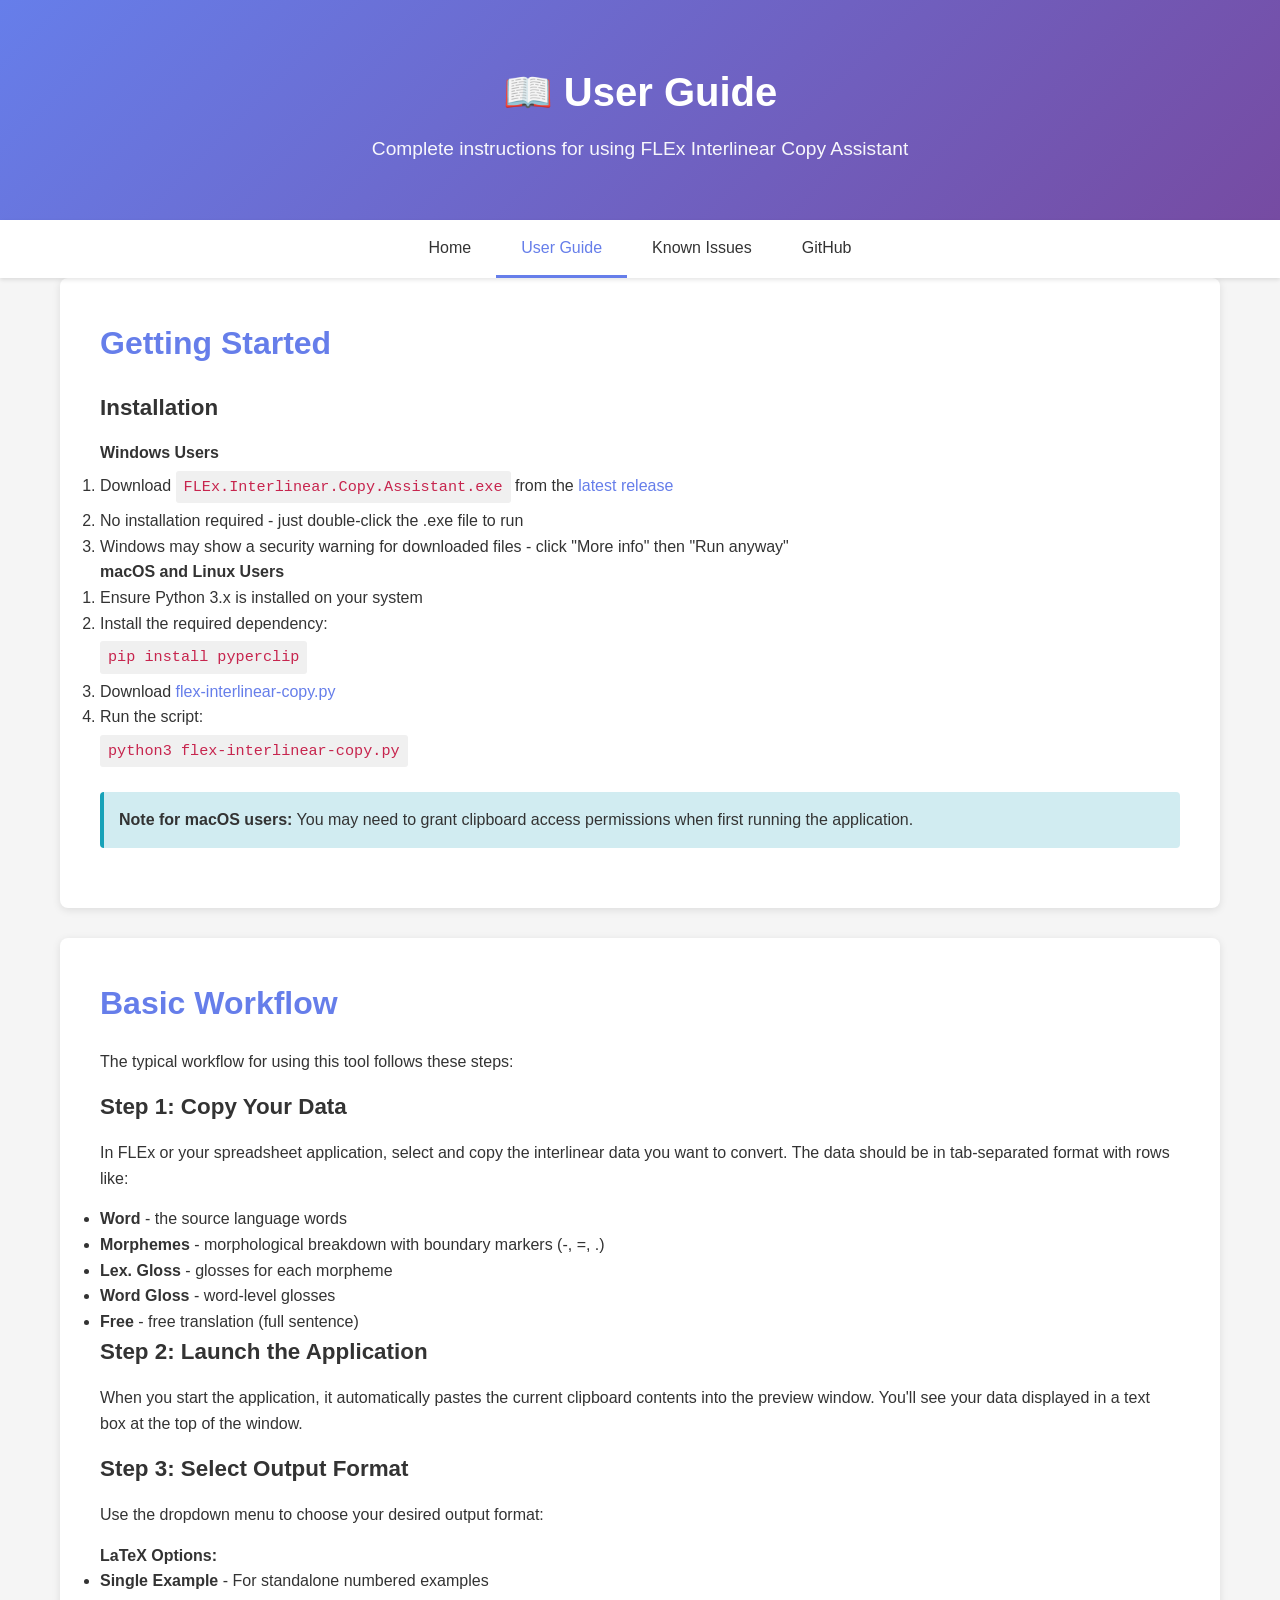
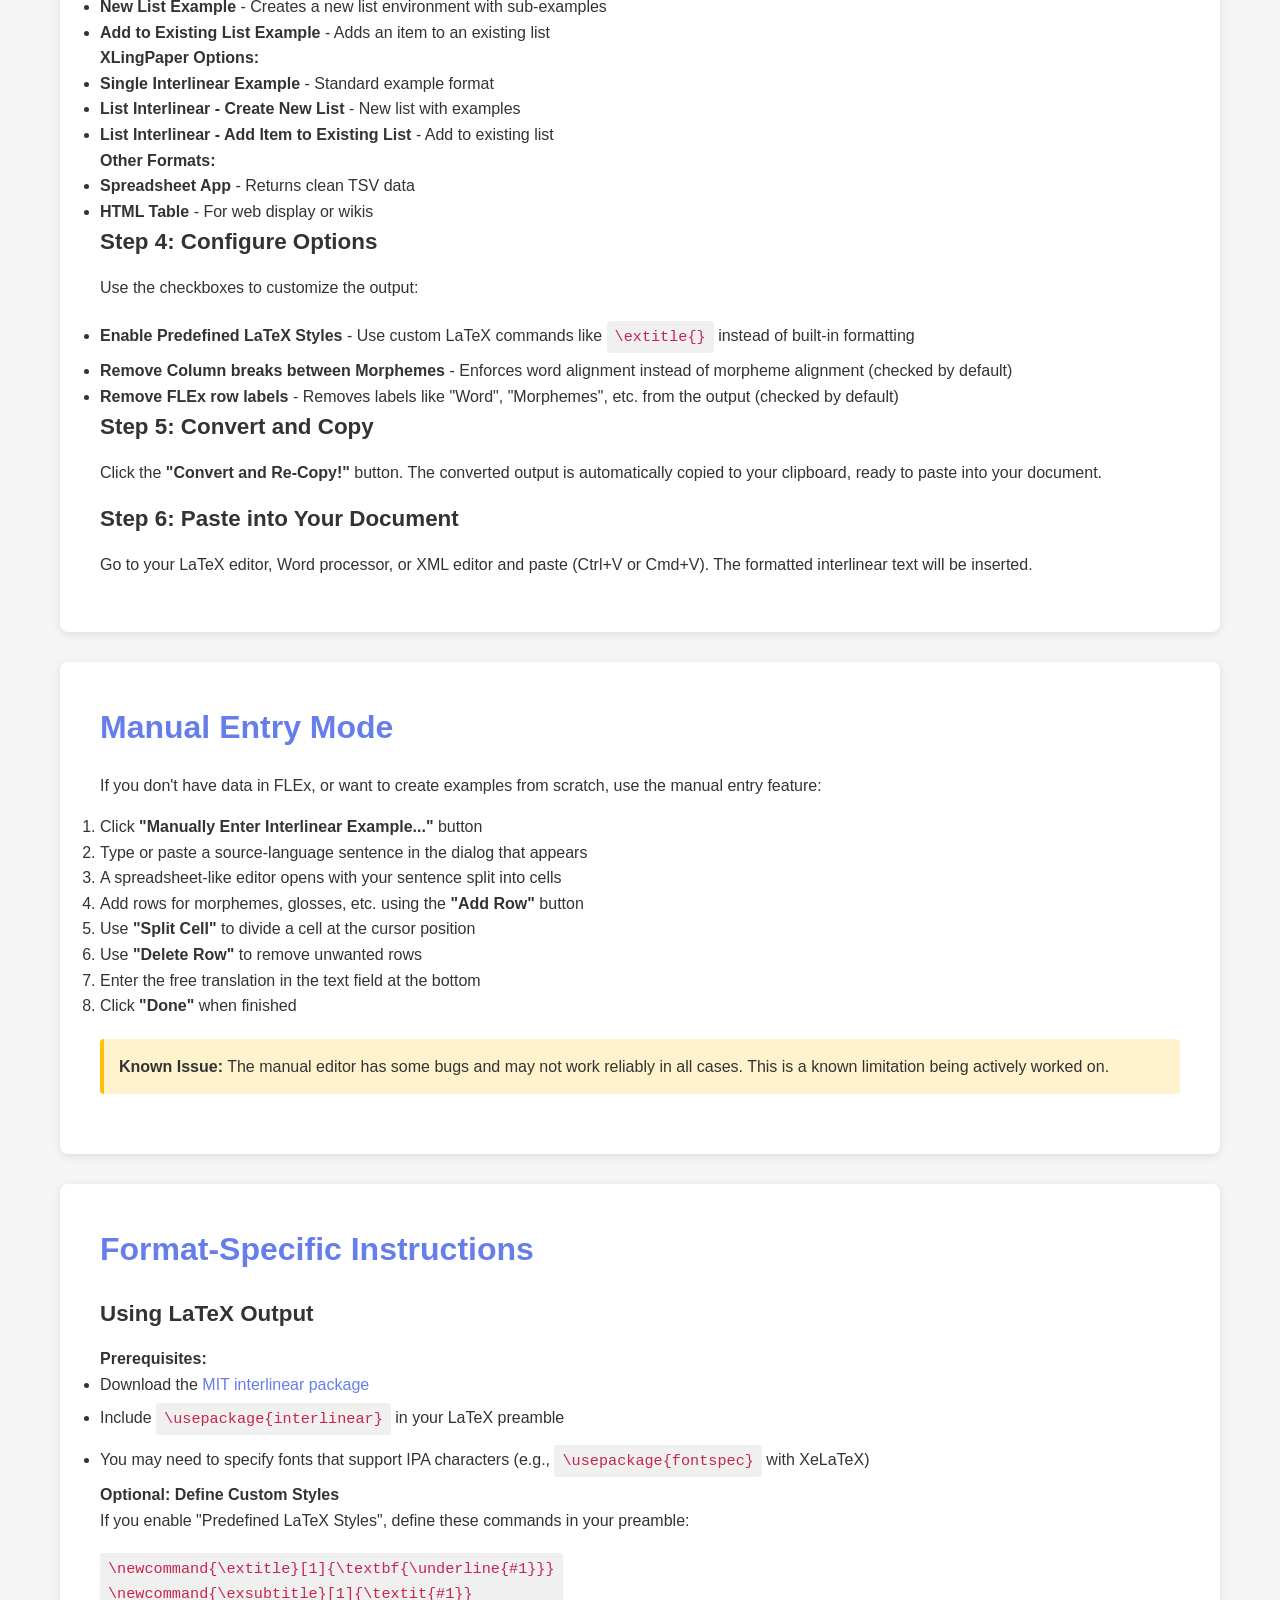
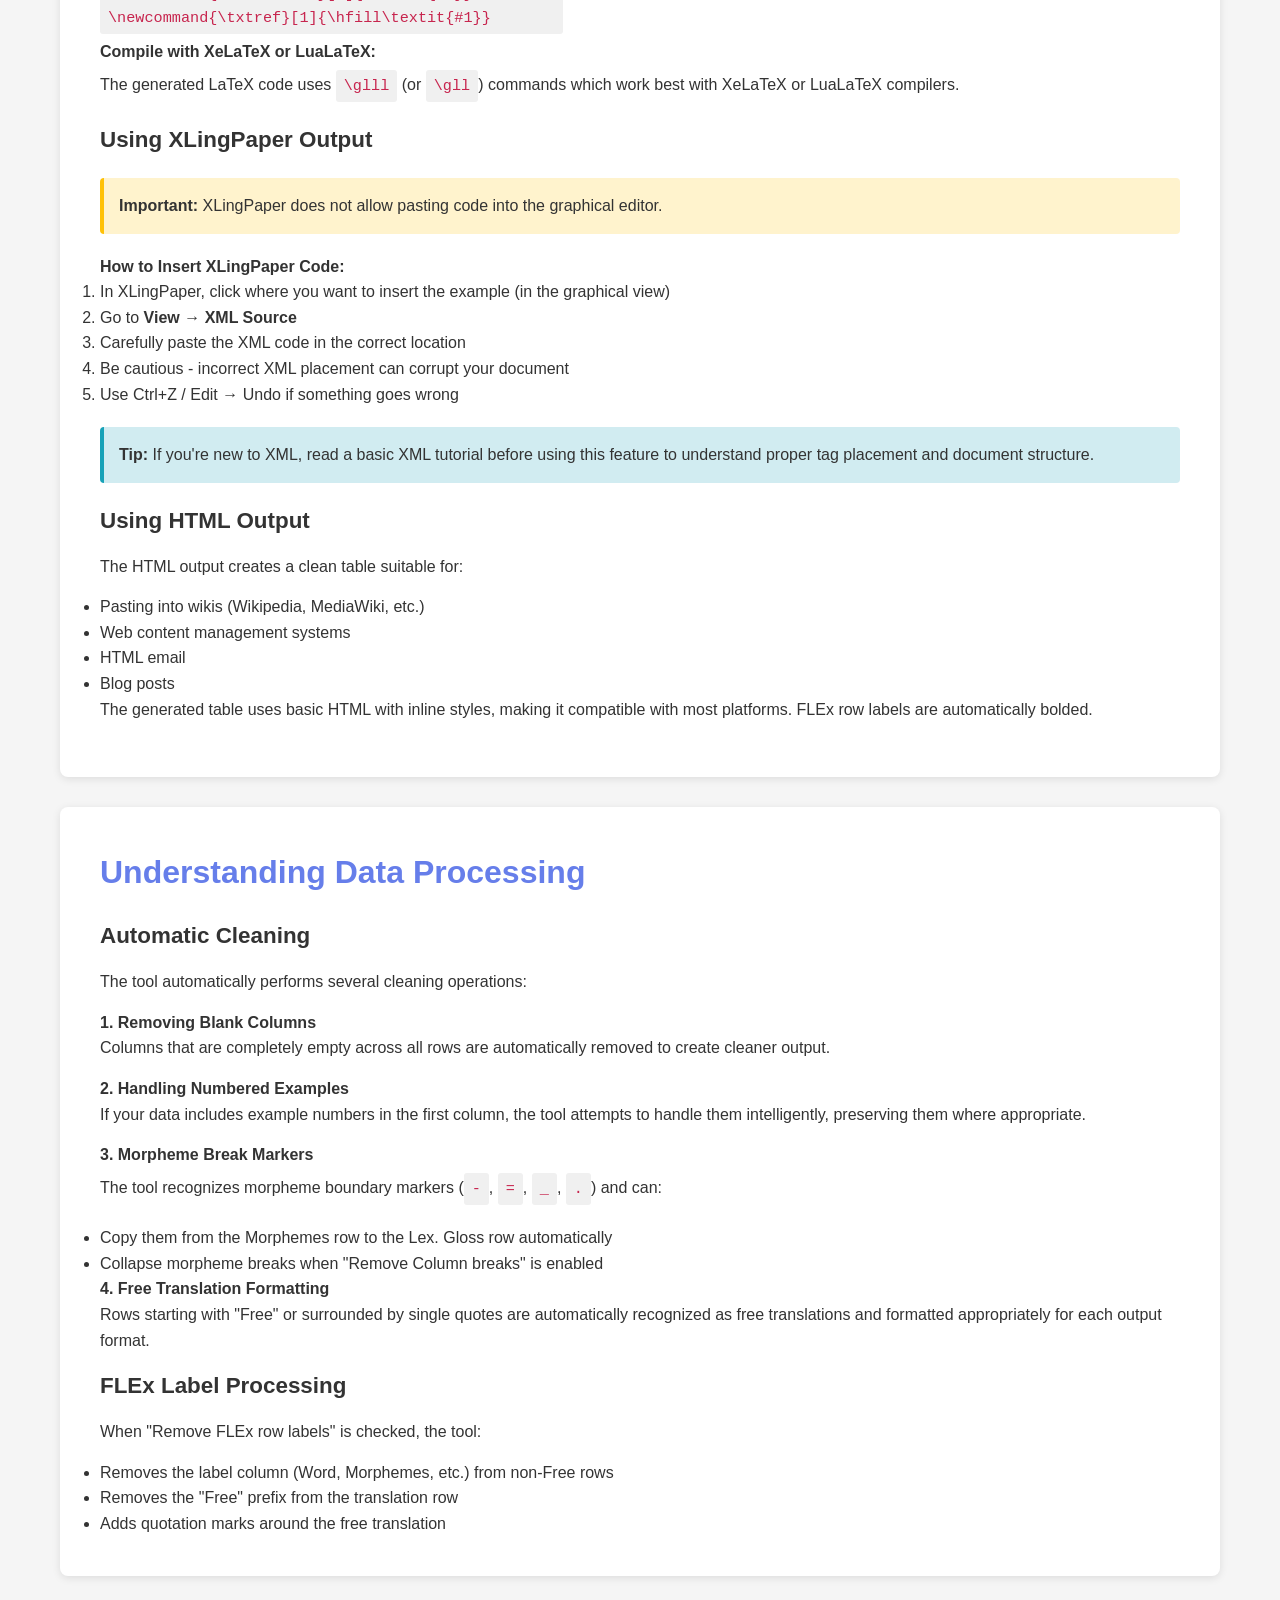
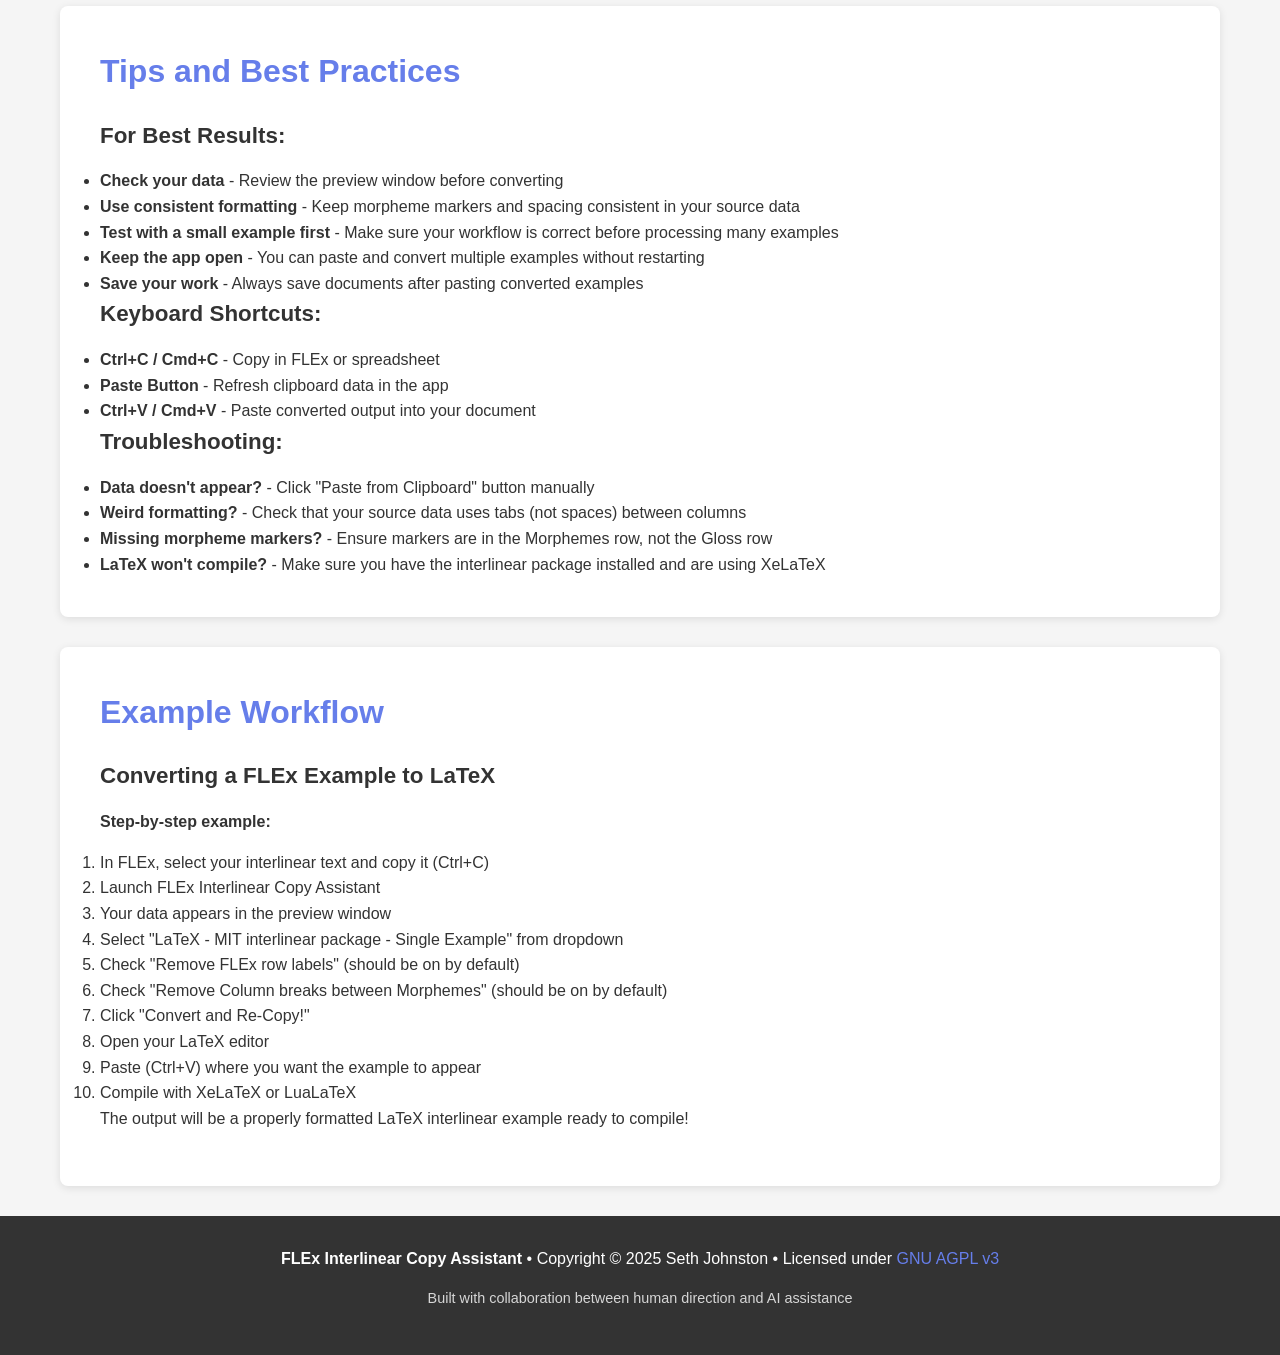
==== docs/user-guide.html @ eabe74a1 "Add complete website documentation Co-authored-by: rulingAnts <152982096+rulingAnts@users.noreply.gi" ====
<!DOCTYPE html>
<html lang="en">
<head>
    <meta charset="UTF-8">
    <meta name="viewport" content="width=device-width, initial-scale=1.0">
    <title>User Guide - FLEx Interlinear Copy Assistant</title>
    <link rel="stylesheet" href="styles.css">
</head>
<body>
    <header>
        <div class="container">
            <h1>📖 User Guide</h1>
            <p class="tagline">Complete instructions for using FLEx Interlinear Copy Assistant</p>
        </div>
    </header>

    <nav>
        <div class="container">
            <ul>
                <li><a href="index.html">Home</a></li>
                <li><a href="user-guide.html" class="active">User Guide</a></li>
                <li><a href="limitations.html">Known Issues</a></li>
                <li><a href="https://github.com/rulingAnts/flex-interlinear-copy" target="_blank">GitHub</a></li>
            </ul>
        </div>
    </nav>

    <main class="container">
        <section id="getting-started">
            <h2>Getting Started</h2>
            
            <h3>Installation</h3>
            
            <h4>Windows Users</h4>
            <ol>
                <li>Download <code>FLEx.Interlinear.Copy.Assistant.exe</code> from the <a href="https://github.com/rulingAnts/flex-interlinear-copy/releases/latest" target="_blank">latest release</a></li>
                <li>No installation required - just double-click the .exe file to run</li>
                <li>Windows may show a security warning for downloaded files - click "More info" then "Run anyway"</li>
            </ol>

            <h4>macOS and Linux Users</h4>
            <ol>
                <li>Ensure Python 3.x is installed on your system</li>
                <li>Install the required dependency:
                    <br><code>pip install pyperclip</code>
                </li>
                <li>Download <a href="https://raw.githubusercontent.com/rulingAnts/flex-interlinear-copy/main/flex-interlinear-copy.py">flex-interlinear-copy.py</a></li>
                <li>Run the script:
                    <br><code>python3 flex-interlinear-copy.py</code>
                </li>
            </ol>

            <div class="info">
                <strong>Note for macOS users:</strong> You may need to grant clipboard access permissions when first running the application.
            </div>
        </section>

        <section id="basic-workflow">
            <h2>Basic Workflow</h2>
            
            <p>The typical workflow for using this tool follows these steps:</p>

            <h3>Step 1: Copy Your Data</h3>
            <p>
                In FLEx or your spreadsheet application, select and copy the interlinear data you want to convert.
                The data should be in tab-separated format with rows like:
            </p>
            <ul>
                <li><strong>Word</strong> - the source language words</li>
                <li><strong>Morphemes</strong> - morphological breakdown with boundary markers (-, =, .)</li>
                <li><strong>Lex. Gloss</strong> - glosses for each morpheme</li>
                <li><strong>Word Gloss</strong> - word-level glosses</li>
                <li><strong>Free</strong> - free translation (full sentence)</li>
            </ul>

            <h3>Step 2: Launch the Application</h3>
            <p>
                When you start the application, it automatically pastes the current clipboard contents into the preview window.
                You'll see your data displayed in a text box at the top of the window.
            </p>

            <h3>Step 3: Select Output Format</h3>
            <p>Use the dropdown menu to choose your desired output format:</p>
            
            <h4>LaTeX Options:</h4>
            <ul>
                <li><strong>Single Example</strong> - For standalone numbered examples</li>
                <li><strong>New List Example</strong> - Creates a new list environment with sub-examples</li>
                <li><strong>Add to Existing List Example</strong> - Adds an item to an existing list</li>
            </ul>

            <h4>XLingPaper Options:</h4>
            <ul>
                <li><strong>Single Interlinear Example</strong> - Standard example format</li>
                <li><strong>List Interlinear - Create New List</strong> - New list with examples</li>
                <li><strong>List Interlinear - Add Item to Existing List</strong> - Add to existing list</li>
            </ul>

            <h4>Other Formats:</h4>
            <ul>
                <li><strong>Spreadsheet App</strong> - Returns clean TSV data</li>
                <li><strong>HTML Table</strong> - For web display or wikis</li>
            </ul>

            <h3>Step 4: Configure Options</h3>
            <p>Use the checkboxes to customize the output:</p>
            <ul>
                <li><strong>Enable Predefined LaTeX Styles</strong> - Use custom LaTeX commands like <code>\extitle{}</code> instead of built-in formatting</li>
                <li><strong>Remove Column breaks between Morphemes</strong> - Enforces word alignment instead of morpheme alignment (checked by default)</li>
                <li><strong>Remove FLEx row labels</strong> - Removes labels like "Word", "Morphemes", etc. from the output (checked by default)</li>
            </ul>

            <h3>Step 5: Convert and Copy</h3>
            <p>
                Click the <strong>"Convert and Re-Copy!"</strong> button. The converted output is automatically
                copied to your clipboard, ready to paste into your document.
            </p>

            <h3>Step 6: Paste into Your Document</h3>
            <p>
                Go to your LaTeX editor, Word processor, or XML editor and paste (Ctrl+V or Cmd+V).
                The formatted interlinear text will be inserted.
            </p>
        </section>

        <section id="manual-entry">
            <h2>Manual Entry Mode</h2>
            
            <p>
                If you don't have data in FLEx, or want to create examples from scratch, use the manual entry feature:
            </p>

            <ol>
                <li>Click <strong>"Manually Enter Interlinear Example..."</strong> button</li>
                <li>Type or paste a source-language sentence in the dialog that appears</li>
                <li>A spreadsheet-like editor opens with your sentence split into cells</li>
                <li>Add rows for morphemes, glosses, etc. using the <strong>"Add Row"</strong> button</li>
                <li>Use <strong>"Split Cell"</strong> to divide a cell at the cursor position</li>
                <li>Use <strong>"Delete Row"</strong> to remove unwanted rows</li>
                <li>Enter the free translation in the text field at the bottom</li>
                <li>Click <strong>"Done"</strong> when finished</li>
            </ol>

            <div class="warning">
                <strong>Known Issue:</strong> The manual editor has some bugs and may not work reliably in all cases.
                This is a known limitation being actively worked on.
            </div>
        </section>

        <section id="format-specific">
            <h2>Format-Specific Instructions</h2>

            <h3>Using LaTeX Output</h3>
            
            <h4>Prerequisites:</h4>
            <ul>
                <li>Download the <a href="https://ctan.math.washington.edu/tex-archive/macros/latex/contrib/interlinear/interlinear.sty" target="_blank">MIT interlinear package</a></li>
                <li>Include <code>\usepackage{interlinear}</code> in your LaTeX preamble</li>
                <li>You may need to specify fonts that support IPA characters (e.g., <code>\usepackage{fontspec}</code> with XeLaTeX)</li>
            </ul>

            <h4>Optional: Define Custom Styles</h4>
            <p>If you enable "Predefined LaTeX Styles", define these commands in your preamble:</p>
            <pre><code>\newcommand{\extitle}[1]{\textbf{\underline{#1}}}
\newcommand{\exsubtitle}[1]{\textit{#1}}
\newcommand{\txtref}[1]{\hfill\textit{#1}}</code></pre>

            <h4>Compile with XeLaTeX or LuaLaTeX:</h4>
            <p>
                The generated LaTeX code uses <code>\glll</code> (or <code>\gll</code>) commands which work best
                with XeLaTeX or LuaLaTeX compilers.
            </p>

            <h3>Using XLingPaper Output</h3>
            
            <div class="warning">
                <strong>Important:</strong> XLingPaper does not allow pasting code into the graphical editor.
            </div>

            <h4>How to Insert XLingPaper Code:</h4>
            <ol>
                <li>In XLingPaper, click where you want to insert the example (in the graphical view)</li>
                <li>Go to <strong>View → XML Source</strong></li>
                <li>Carefully paste the XML code in the correct location</li>
                <li>Be cautious - incorrect XML placement can corrupt your document</li>
                <li>Use Ctrl+Z / Edit → Undo if something goes wrong</li>
            </ol>

            <div class="info">
                <strong>Tip:</strong> If you're new to XML, read a basic XML tutorial before using this feature to understand
                proper tag placement and document structure.
            </div>

            <h3>Using HTML Output</h3>
            
            <p>
                The HTML output creates a clean table suitable for:
            </p>
            <ul>
                <li>Pasting into wikis (Wikipedia, MediaWiki, etc.)</li>
                <li>Web content management systems</li>
                <li>HTML email</li>
                <li>Blog posts</li>
            </ul>

            <p>
                The generated table uses basic HTML with inline styles, making it compatible with most platforms.
                FLEx row labels are automatically bolded.
            </p>
        </section>

        <section id="data-processing">
            <h2>Understanding Data Processing</h2>

            <h3>Automatic Cleaning</h3>
            <p>The tool automatically performs several cleaning operations:</p>

            <h4>1. Removing Blank Columns</h4>
            <p>
                Columns that are completely empty across all rows are automatically removed to create cleaner output.
            </p>

            <h4>2. Handling Numbered Examples</h4>
            <p>
                If your data includes example numbers in the first column, the tool attempts to handle them
                intelligently, preserving them where appropriate.
            </p>

            <h4>3. Morpheme Break Markers</h4>
            <p>
                The tool recognizes morpheme boundary markers (<code>-</code>, <code>=</code>, <code>_</code>, <code>.</code>)
                and can:
            </p>
            <ul>
                <li>Copy them from the Morphemes row to the Lex. Gloss row automatically</li>
                <li>Collapse morpheme breaks when "Remove Column breaks" is enabled</li>
            </ul>

            <h4>4. Free Translation Formatting</h4>
            <p>
                Rows starting with "Free" or surrounded by single quotes are automatically recognized as
                free translations and formatted appropriately for each output format.
            </p>

            <h3>FLEx Label Processing</h3>
            <p>
                When "Remove FLEx row labels" is checked, the tool:
            </p>
            <ul>
                <li>Removes the label column (Word, Morphemes, etc.) from non-Free rows</li>
                <li>Removes the "Free" prefix from the translation row</li>
                <li>Adds quotation marks around the free translation</li>
            </ul>
        </section>

        <section id="tips">
            <h2>Tips and Best Practices</h2>

            <h3>For Best Results:</h3>
            <ul>
                <li><strong>Check your data</strong> - Review the preview window before converting</li>
                <li><strong>Use consistent formatting</strong> - Keep morpheme markers and spacing consistent in your source data</li>
                <li><strong>Test with a small example first</strong> - Make sure your workflow is correct before processing many examples</li>
                <li><strong>Keep the app open</strong> - You can paste and convert multiple examples without restarting</li>
                <li><strong>Save your work</strong> - Always save documents after pasting converted examples</li>
            </ul>

            <h3>Keyboard Shortcuts:</h3>
            <ul>
                <li><strong>Ctrl+C / Cmd+C</strong> - Copy in FLEx or spreadsheet</li>
                <li><strong>Paste Button</strong> - Refresh clipboard data in the app</li>
                <li><strong>Ctrl+V / Cmd+V</strong> - Paste converted output into your document</li>
            </ul>

            <h3>Troubleshooting:</h3>
            <ul>
                <li><strong>Data doesn't appear?</strong> - Click "Paste from Clipboard" button manually</li>
                <li><strong>Weird formatting?</strong> - Check that your source data uses tabs (not spaces) between columns</li>
                <li><strong>Missing morpheme markers?</strong> - Ensure markers are in the Morphemes row, not the Gloss row</li>
                <li><strong>LaTeX won't compile?</strong> - Make sure you have the interlinear package installed and are using XeLaTeX</li>
            </ul>
        </section>

        <section id="examples">
            <h2>Example Workflow</h2>

            <h3>Converting a FLEx Example to LaTeX</h3>

            <p><strong>Step-by-step example:</strong></p>

            <ol>
                <li>In FLEx, select your interlinear text and copy it (Ctrl+C)</li>
                <li>Launch FLEx Interlinear Copy Assistant</li>
                <li>Your data appears in the preview window</li>
                <li>Select "LaTeX - MIT interlinear package - Single Example" from dropdown</li>
                <li>Check "Remove FLEx row labels" (should be on by default)</li>
                <li>Check "Remove Column breaks between Morphemes" (should be on by default)</li>
                <li>Click "Convert and Re-Copy!"</li>
                <li>Open your LaTeX editor</li>
                <li>Paste (Ctrl+V) where you want the example to appear</li>
                <li>Compile with XeLaTeX or LuaLaTeX</li>
            </ol>

            <p>
                The output will be a properly formatted LaTeX interlinear example ready to compile!
            </p>
        </section>
    </main>

    <footer>
        <div class="container">
            <p>
                <strong>FLEx Interlinear Copy Assistant</strong> • 
                Copyright © 2025 Seth Johnston • 
                Licensed under <a href="https://www.gnu.org/licenses/agpl-3.0.html" target="_blank">GNU AGPL v3</a>
            </p>
            <p class="credits">
                Built with collaboration between human direction and AI assistance
            </p>
        </div>
    </footer>
</body>
</html>
---- docs/styles.css ----
/* Reset and Base Styles */
* {
    margin: 0;
    padding: 0;
    box-sizing: border-box;
}

body {
    font-family: -apple-system, BlinkMacSystemFont, 'Segoe UI', Roboto, 'Helvetica Neue', Arial, sans-serif;
    line-height: 1.6;
    color: #333;
    background-color: #f5f5f5;
}

.container {
    max-width: 1200px;
    margin: 0 auto;
    padding: 0 20px;
}

/* Header */
header {
    background: linear-gradient(135deg, #667eea 0%, #764ba2 100%);
    color: white;
    padding: 60px 0 40px;
    text-align: center;
}

header h1 {
    font-size: 2.5em;
    margin-bottom: 10px;
    font-weight: 700;
}

.tagline {
    font-size: 1.2em;
    opacity: 0.95;
    font-weight: 300;
}

/* Navigation */
nav {
    background-color: #fff;
    box-shadow: 0 2px 4px rgba(0,0,0,0.1);
    position: sticky;
    top: 0;
    z-index: 100;
}

nav ul {
    list-style: none;
    display: flex;
    justify-content: center;
    flex-wrap: wrap;
}

nav li {
    margin: 0;
}

nav a {
    display: block;
    padding: 15px 25px;
    color: #333;
    text-decoration: none;
    font-weight: 500;
    transition: all 0.3s ease;
}

nav a:hover {
    background-color: #f0f0f0;
    color: #667eea;
}

nav a.active {
    color: #667eea;
    border-bottom: 3px solid #667eea;
}

/* Main Content */
main {
    padding: 40px 20px;
}

section {
    background: white;
    margin-bottom: 30px;
    padding: 40px;
    border-radius: 8px;
    box-shadow: 0 2px 8px rgba(0,0,0,0.1);
}

h2 {
    color: #667eea;
    font-size: 2em;
    margin-bottom: 20px;
    font-weight: 600;
}

h3 {
    color: #333;
    font-size: 1.4em;
    margin-bottom: 15px;
    font-weight: 600;
}

p {
    margin-bottom: 15px;
}

/* Hero Section */
.hero {
    text-align: center;
}

.hero p {
    font-size: 1.1em;
    color: #555;
}

/* Downloads Section */
.downloads {
    background: linear-gradient(135deg, #f5f7fa 0%, #c3cfe2 100%);
}

.download-options {
    display: grid;
    grid-template-columns: repeat(auto-fit, minmax(300px, 1fr));
    gap: 30px;
    margin: 30px 0;
}

.download-card {
    background: white;
    padding: 30px;
    border-radius: 8px;
    box-shadow: 0 4px 12px rgba(0,0,0,0.15);
    text-align: center;
}

.download-card h3 {
    color: #667eea;
    margin-bottom: 15px;
}

.download-button {
    display: inline-block;
    background: #667eea;
    color: white;
    padding: 15px 30px;
    text-decoration: none;
    border-radius: 5px;
    font-weight: 600;
    margin: 15px 0;
    transition: all 0.3s ease;
}

.download-button:hover {
    background: #764ba2;
    transform: translateY(-2px);
    box-shadow: 0 4px 8px rgba(0,0,0,0.2);
}

.file-info {
    font-size: 0.9em;
    color: #666;
    margin-top: 10px;
}

.code-instructions {
    text-align: left;
    background: #f8f8f8;
    padding: 20px;
    border-radius: 5px;
    margin-top: 15px;
}

.code-instructions ol {
    margin-left: 20px;
    margin-top: 10px;
}

.code-instructions li {
    margin-bottom: 10px;
}

code {
    background: #f0f0f0;
    padding: 4px 8px;
    border-radius: 3px;
    font-family: 'Courier New', monospace;
    font-size: 0.95em;
    color: #c7254e;
    display: inline-block;
    margin: 5px 0;
}

.latest-release {
    text-align: center;
    margin-top: 30px;
    padding-top: 20px;
    border-top: 2px solid #ddd;
}

/* Features Section */
.feature-grid {
    display: grid;
    grid-template-columns: repeat(auto-fit, minmax(280px, 1fr));
    gap: 25px;
    margin-top: 30px;
}

.feature {
    padding: 20px;
    background: #f8f9fa;
    border-radius: 5px;
    border-left: 4px solid #667eea;
}

.feature h3 {
    color: #667eea;
    font-size: 1.2em;
    margin-bottom: 10px;
}

/* Quick Start Section */
.steps {
    margin-left: 30px;
    counter-reset: step-counter;
}

.steps li {
    margin-bottom: 20px;
    padding-left: 20px;
    position: relative;
    font-size: 1.05em;
}

.steps li::before {
    counter-increment: step-counter;
    content: counter(step-counter);
    position: absolute;
    left: -30px;
    top: 0;
    background: #667eea;
    color: white;
    width: 25px;
    height: 25px;
    border-radius: 50%;
    display: flex;
    align-items: center;
    justify-content: center;
    font-weight: bold;
    font-size: 0.9em;
}

.cta {
    text-align: center;
    margin-top: 30px;
}

.button {
    display: inline-block;
    background: #667eea;
    color: white;
    padding: 12px 30px;
    text-decoration: none;
    border-radius: 5px;
    font-weight: 600;
    transition: all 0.3s ease;
}

.button:hover {
    background: #764ba2;
    transform: translateY(-2px);
}

/* Use Cases Section */
.use-cases ul {
    margin-left: 30px;
}

.use-cases li {
    margin-bottom: 15px;
    font-size: 1.05em;
}

/* Support Section */
.support-grid {
    display: grid;
    grid-template-columns: repeat(auto-fit, minmax(250px, 1fr));
    gap: 25px;
    margin-top: 30px;
}

.support-card {
    padding: 20px;
    background: #f8f9fa;
    border-radius: 5px;
    text-align: center;
}

.support-card h3 {
    color: #667eea;
    margin-bottom: 15px;
}

.support-card a {
    color: #667eea;
    font-weight: 600;
}

/* Footer */
footer {
    background-color: #333;
    color: white;
    padding: 30px 0;
    text-align: center;
}

footer a {
    color: #667eea;
    text-decoration: none;
}

footer a:hover {
    text-decoration: underline;
}

.credits {
    font-size: 0.9em;
    opacity: 0.8;
    margin-top: 10px;
}

/* Links */
a {
    color: #667eea;
    text-decoration: none;
}

a:hover {
    text-decoration: underline;
}

/* Responsive Design */
@media (max-width: 768px) {
    header h1 {
        font-size: 1.8em;
    }
    
    .tagline {
        font-size: 1em;
    }
    
    section {
        padding: 25px;
    }
    
    h2 {
        font-size: 1.6em;
    }
    
    nav a {
        padding: 12px 15px;
        font-size: 0.95em;
    }
}

/* Tables */
table {
    width: 100%;
    border-collapse: collapse;
    margin: 20px 0;
}

th, td {
    padding: 12px;
    text-align: left;
    border-bottom: 1px solid #ddd;
}

th {
    background-color: #667eea;
    color: white;
    font-weight: 600;
}

tr:hover {
    background-color: #f5f5f5;
}

/* Warning/Note Boxes */
.warning {
    background-color: #fff3cd;
    border-left: 4px solid #ffc107;
    padding: 15px;
    margin: 20px 0;
    border-radius: 4px;
}

.info {
    background-color: #d1ecf1;
    border-left: 4px solid #17a2b8;
    padding: 15px;
    margin: 20px 0;
    border-radius: 4px;
}

.error {
    background-color: #f8d7da;
    border-left: 4px solid #dc3545;
    padding: 15px;
    margin: 20px 0;
    border-radius: 4px;
}
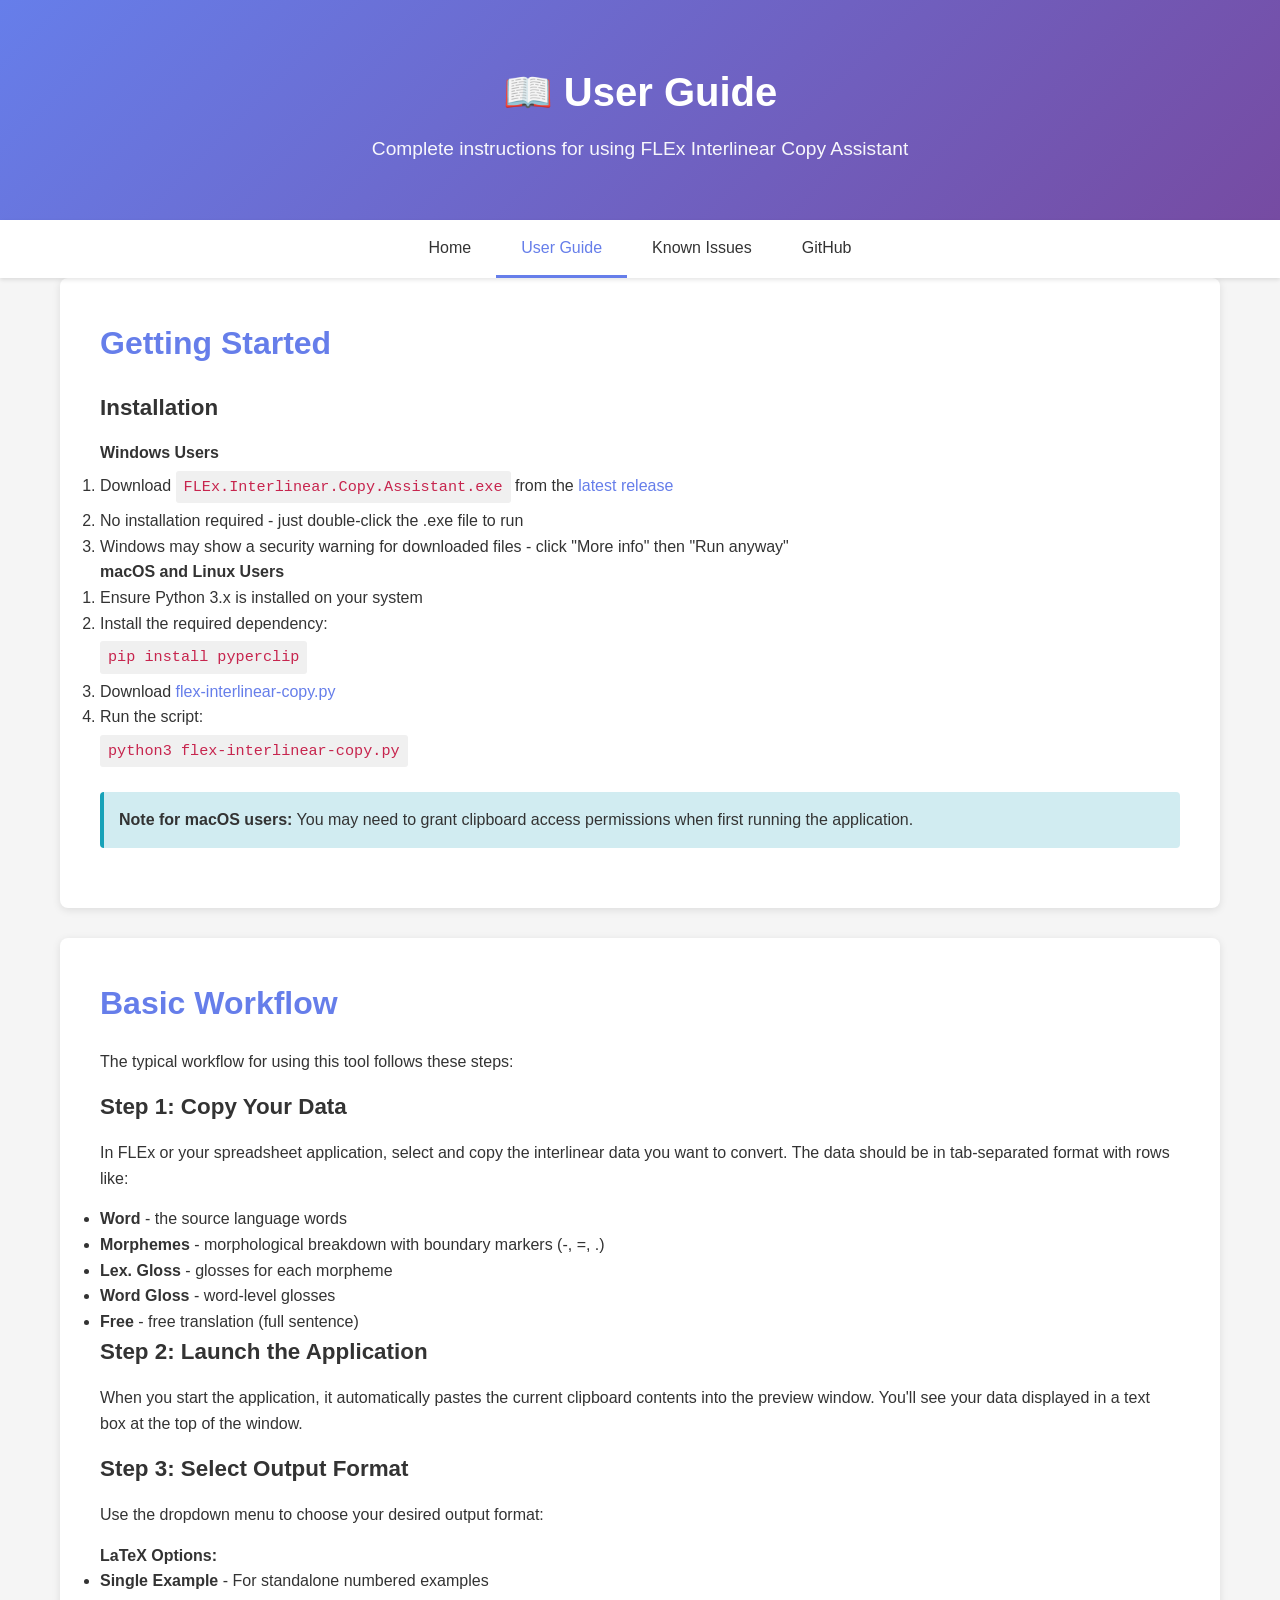
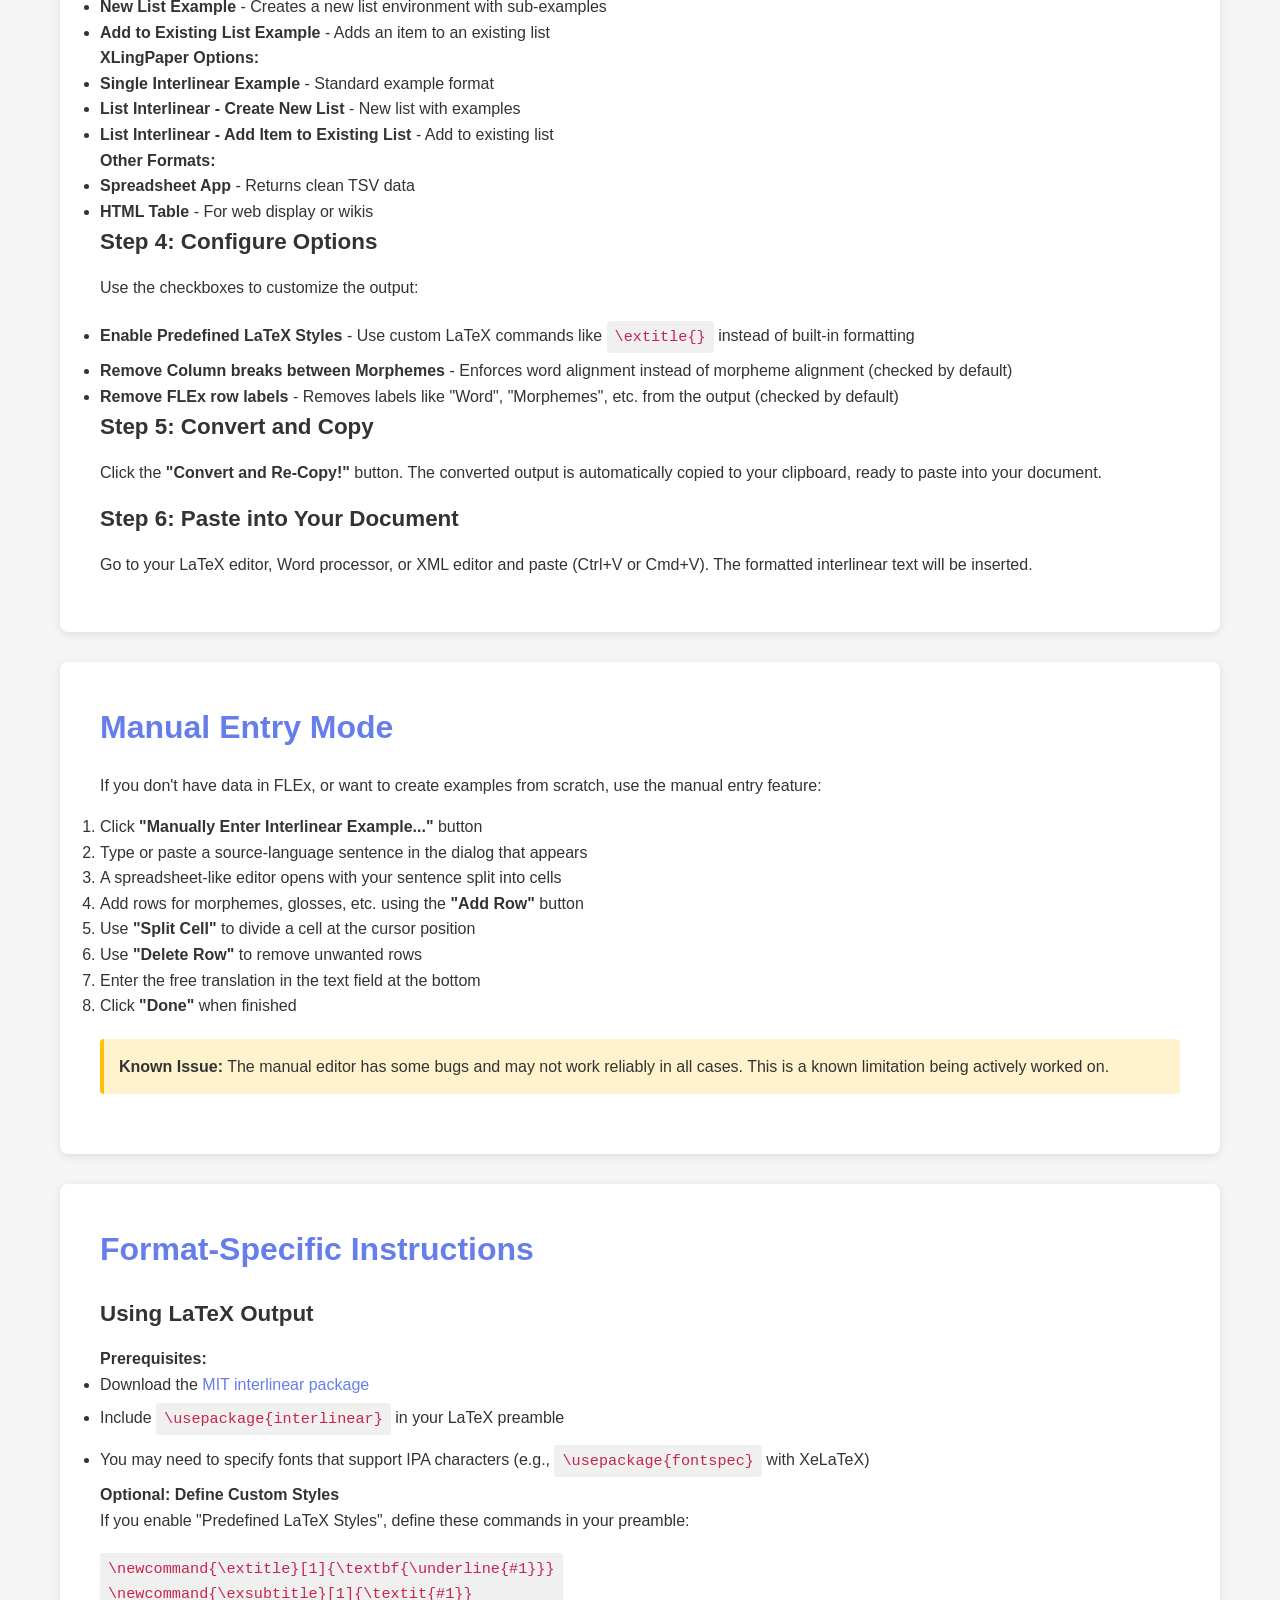
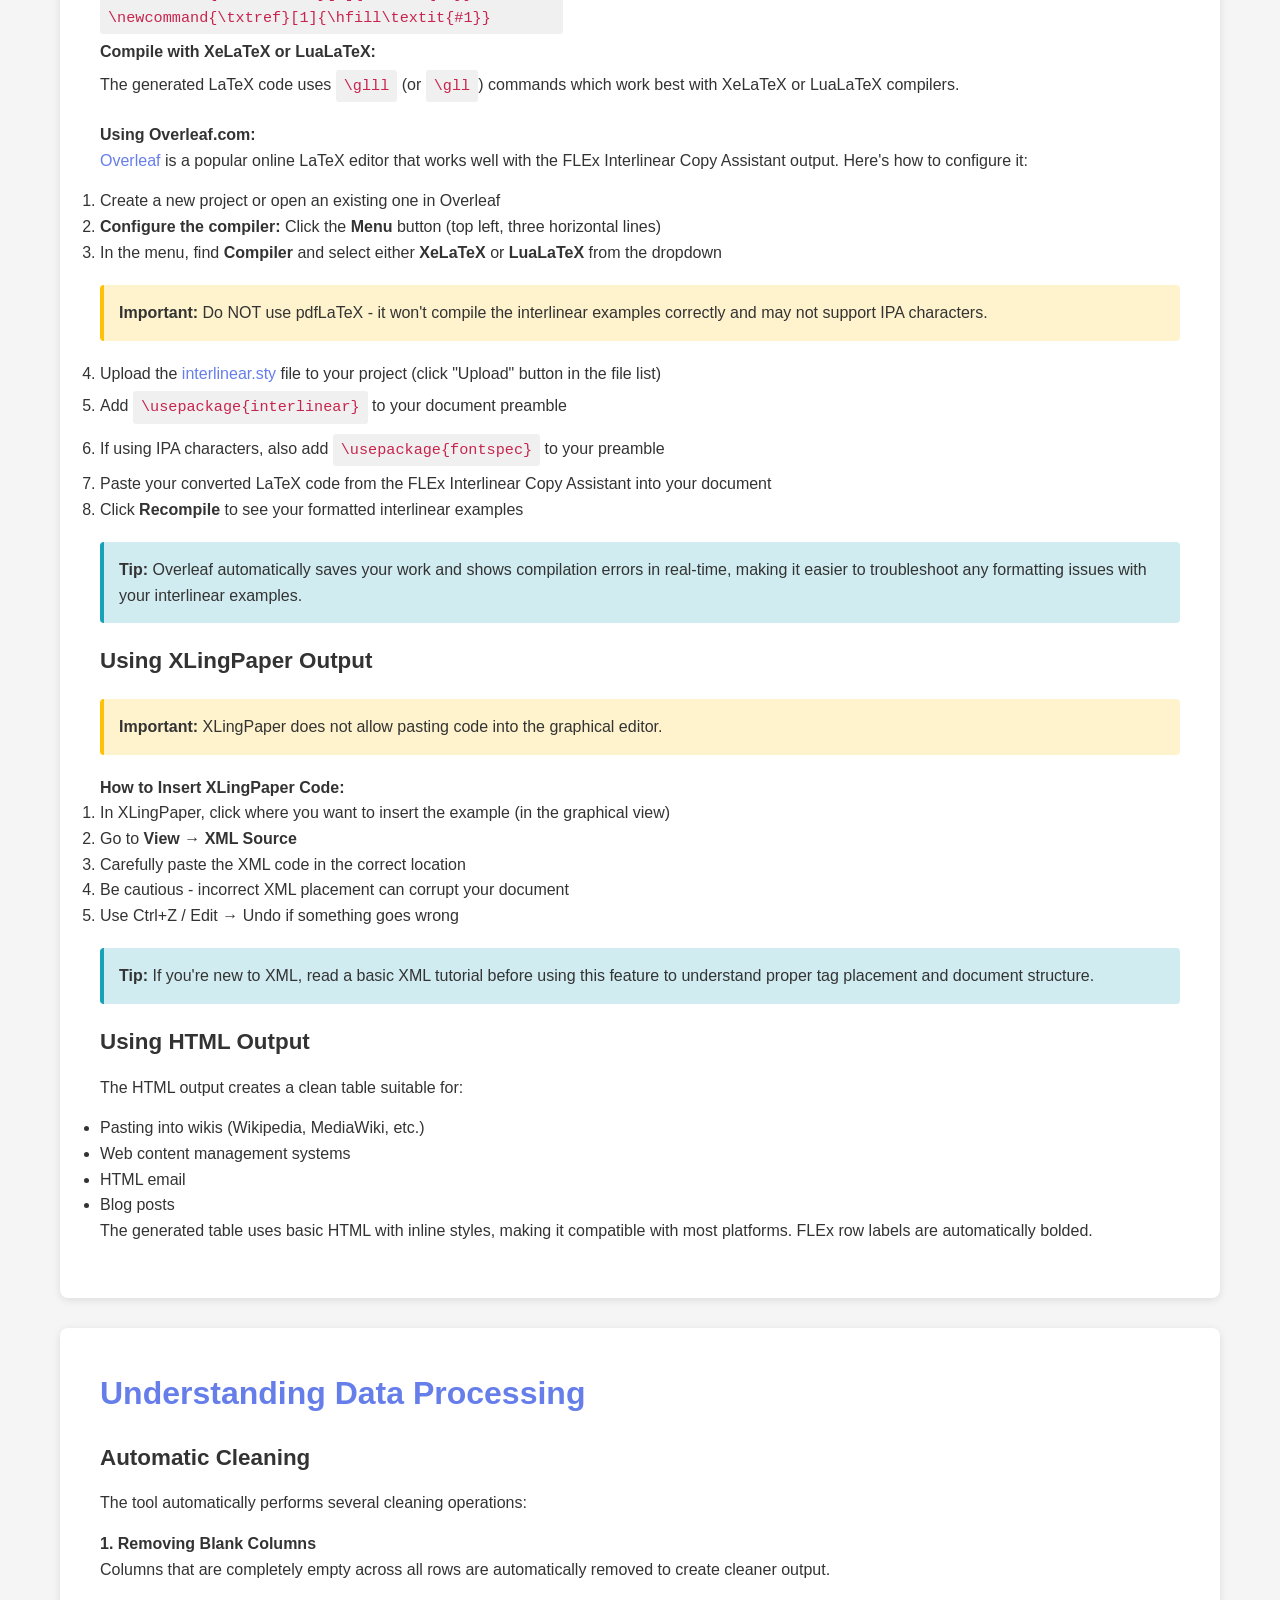
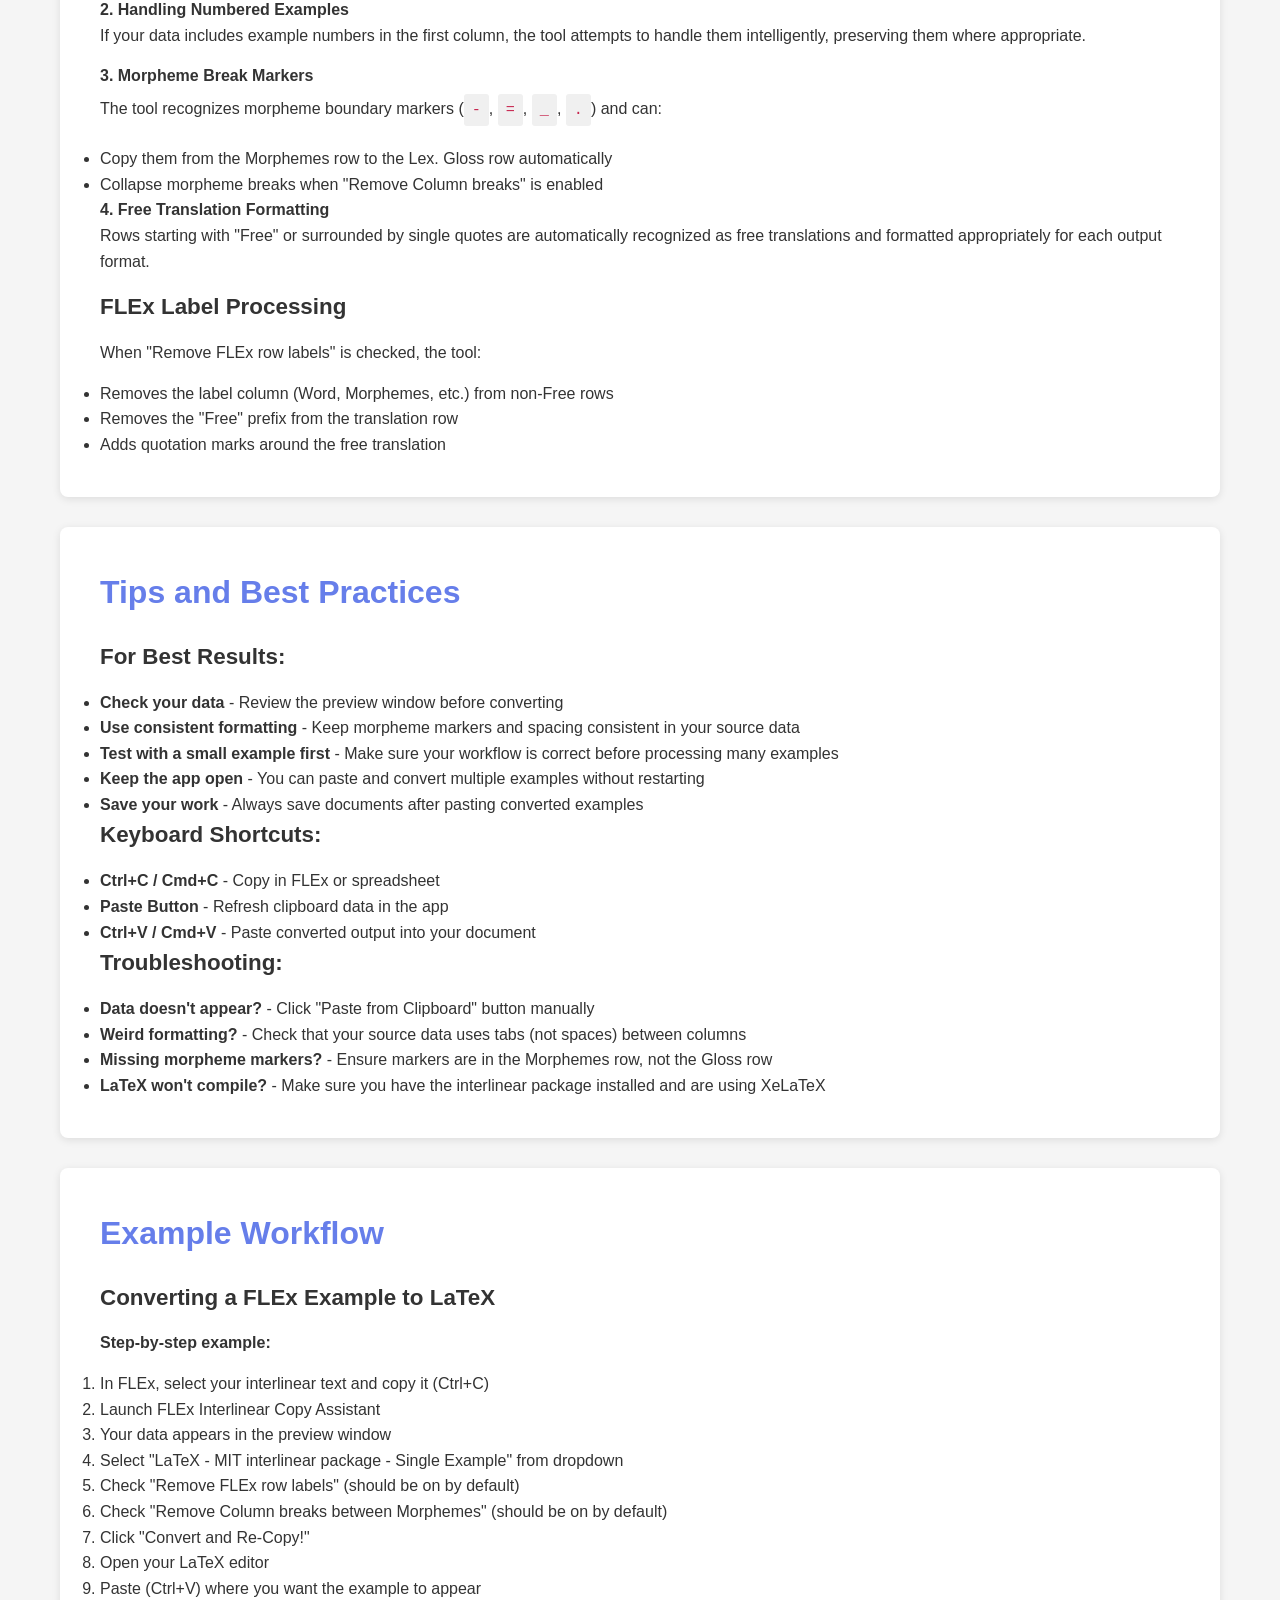
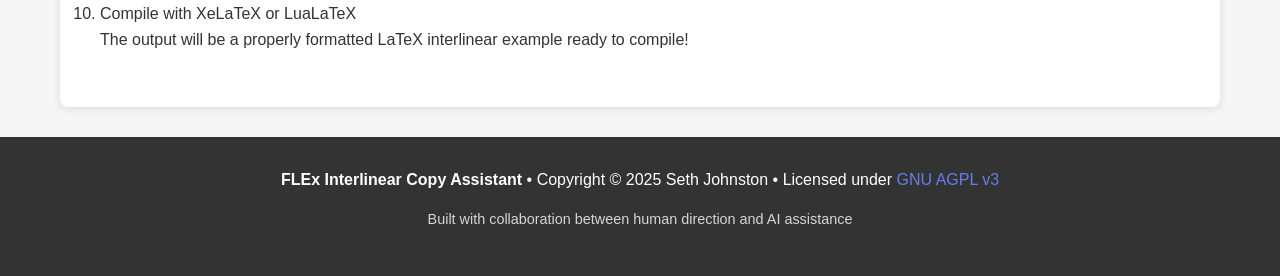
==== commit 7ba25d45: "Add Overleaf.com usage instructions to user guide Co-authored-by: rulingAnts <152982096+rulingAnts@u" ====
--- a/docs/user-guide.html
+++ b/docs/user-guide.html
@@ -171,6 +171,33 @@
                 with XeLaTeX or LuaLaTeX compilers.
             </p>
 
+            <h4>Using Overleaf.com:</h4>
+            <p>
+                <a href="https://www.overleaf.com" target="_blank">Overleaf</a> is a popular online LaTeX editor 
+                that works well with the FLEx Interlinear Copy Assistant output. Here's how to configure it:
+            </p>
+
+            <ol>
+                <li>Create a new project or open an existing one in Overleaf</li>
+                <li><strong>Configure the compiler:</strong> Click the <strong>Menu</strong> button (top left, three horizontal lines)</li>
+                <li>In the menu, find <strong>Compiler</strong> and select either <strong>XeLaTeX</strong> or <strong>LuaLaTeX</strong> from the dropdown
+                    <div class="warning">
+                        <strong>Important:</strong> Do NOT use pdfLaTeX - it won't compile the interlinear examples correctly and may not support IPA characters.
+                    </div>
+                </li>
+                <li>Upload the <a href="https://ctan.math.washington.edu/tex-archive/macros/latex/contrib/interlinear/interlinear.sty" target="_blank">interlinear.sty</a> 
+                    file to your project (click "Upload" button in the file list)</li>
+                <li>Add <code>\usepackage{interlinear}</code> to your document preamble</li>
+                <li>If using IPA characters, also add <code>\usepackage{fontspec}</code> to your preamble</li>
+                <li>Paste your converted LaTeX code from the FLEx Interlinear Copy Assistant into your document</li>
+                <li>Click <strong>Recompile</strong> to see your formatted interlinear examples</li>
+            </ol>
+
+            <div class="info">
+                <strong>Tip:</strong> Overleaf automatically saves your work and shows compilation errors in real-time, 
+                making it easier to troubleshoot any formatting issues with your interlinear examples.
+            </div>
+
             <h3>Using XLingPaper Output</h3>
             
             <div class="warning">
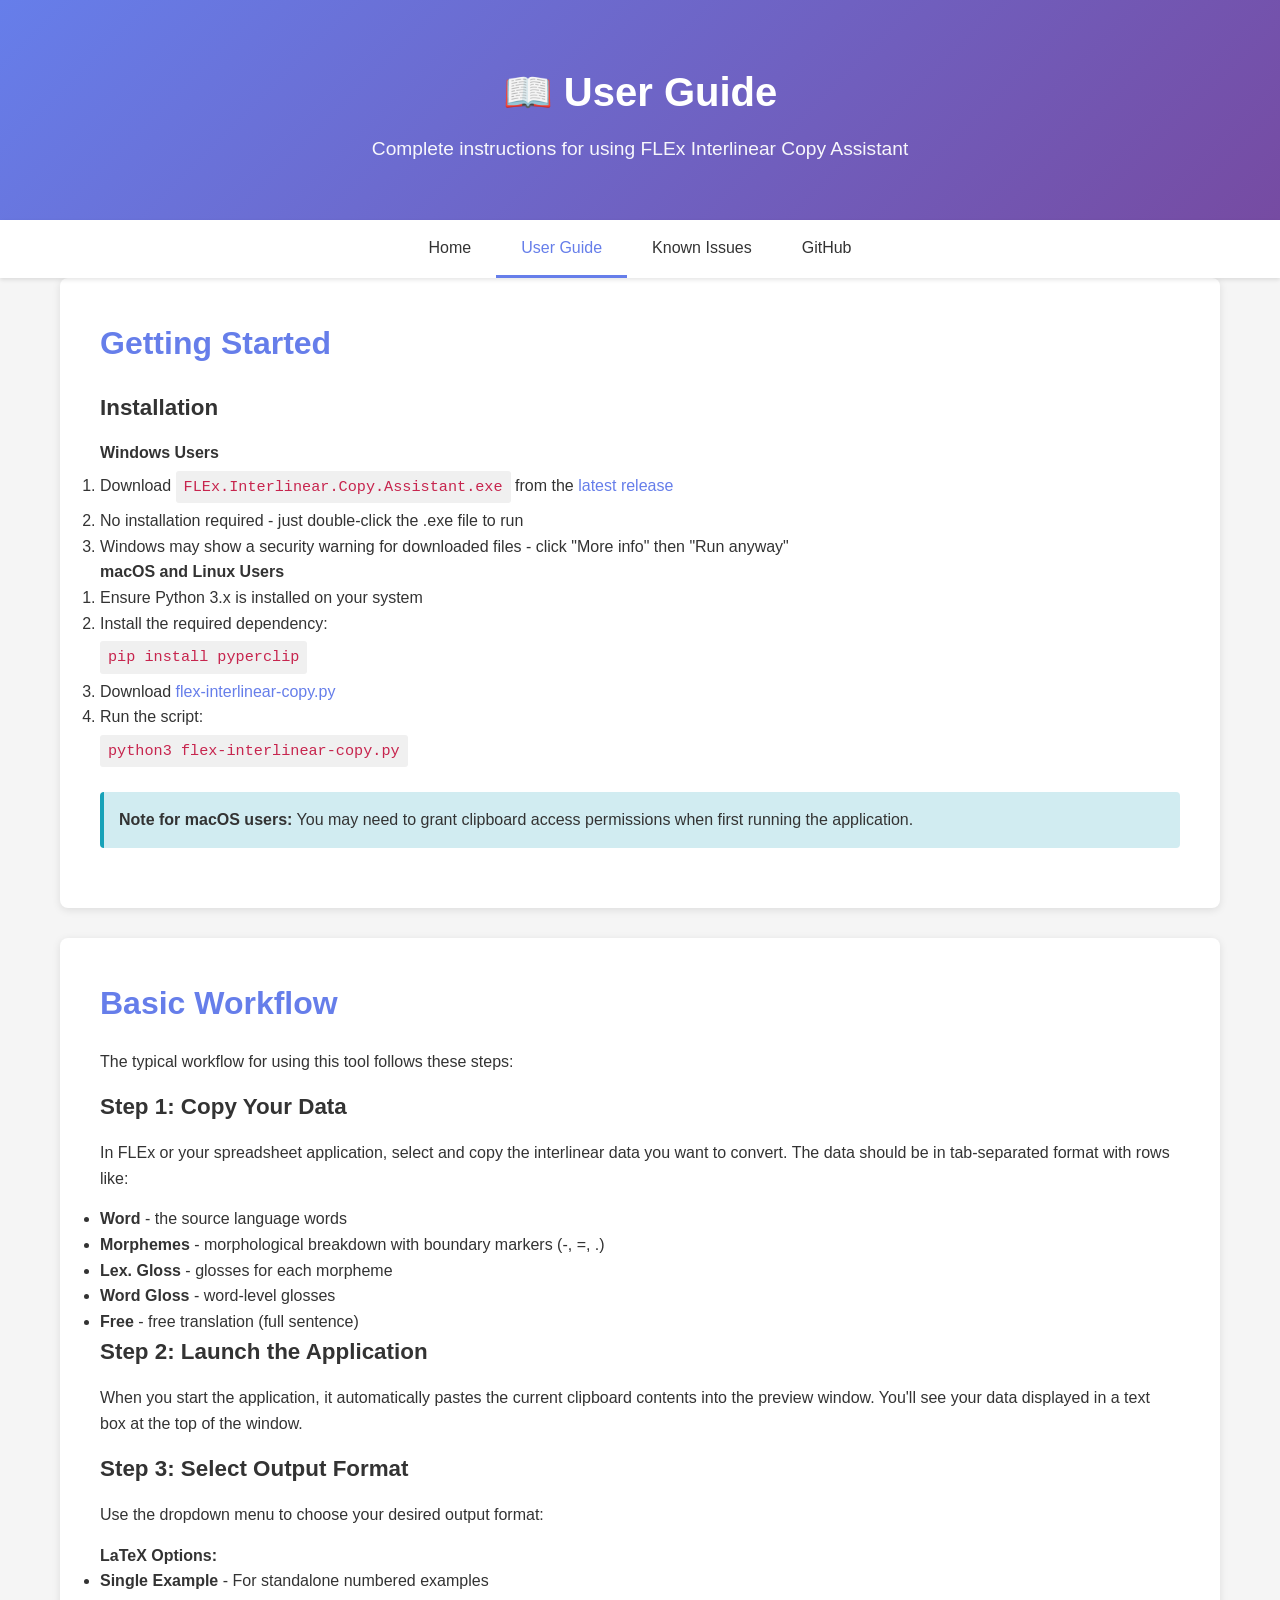
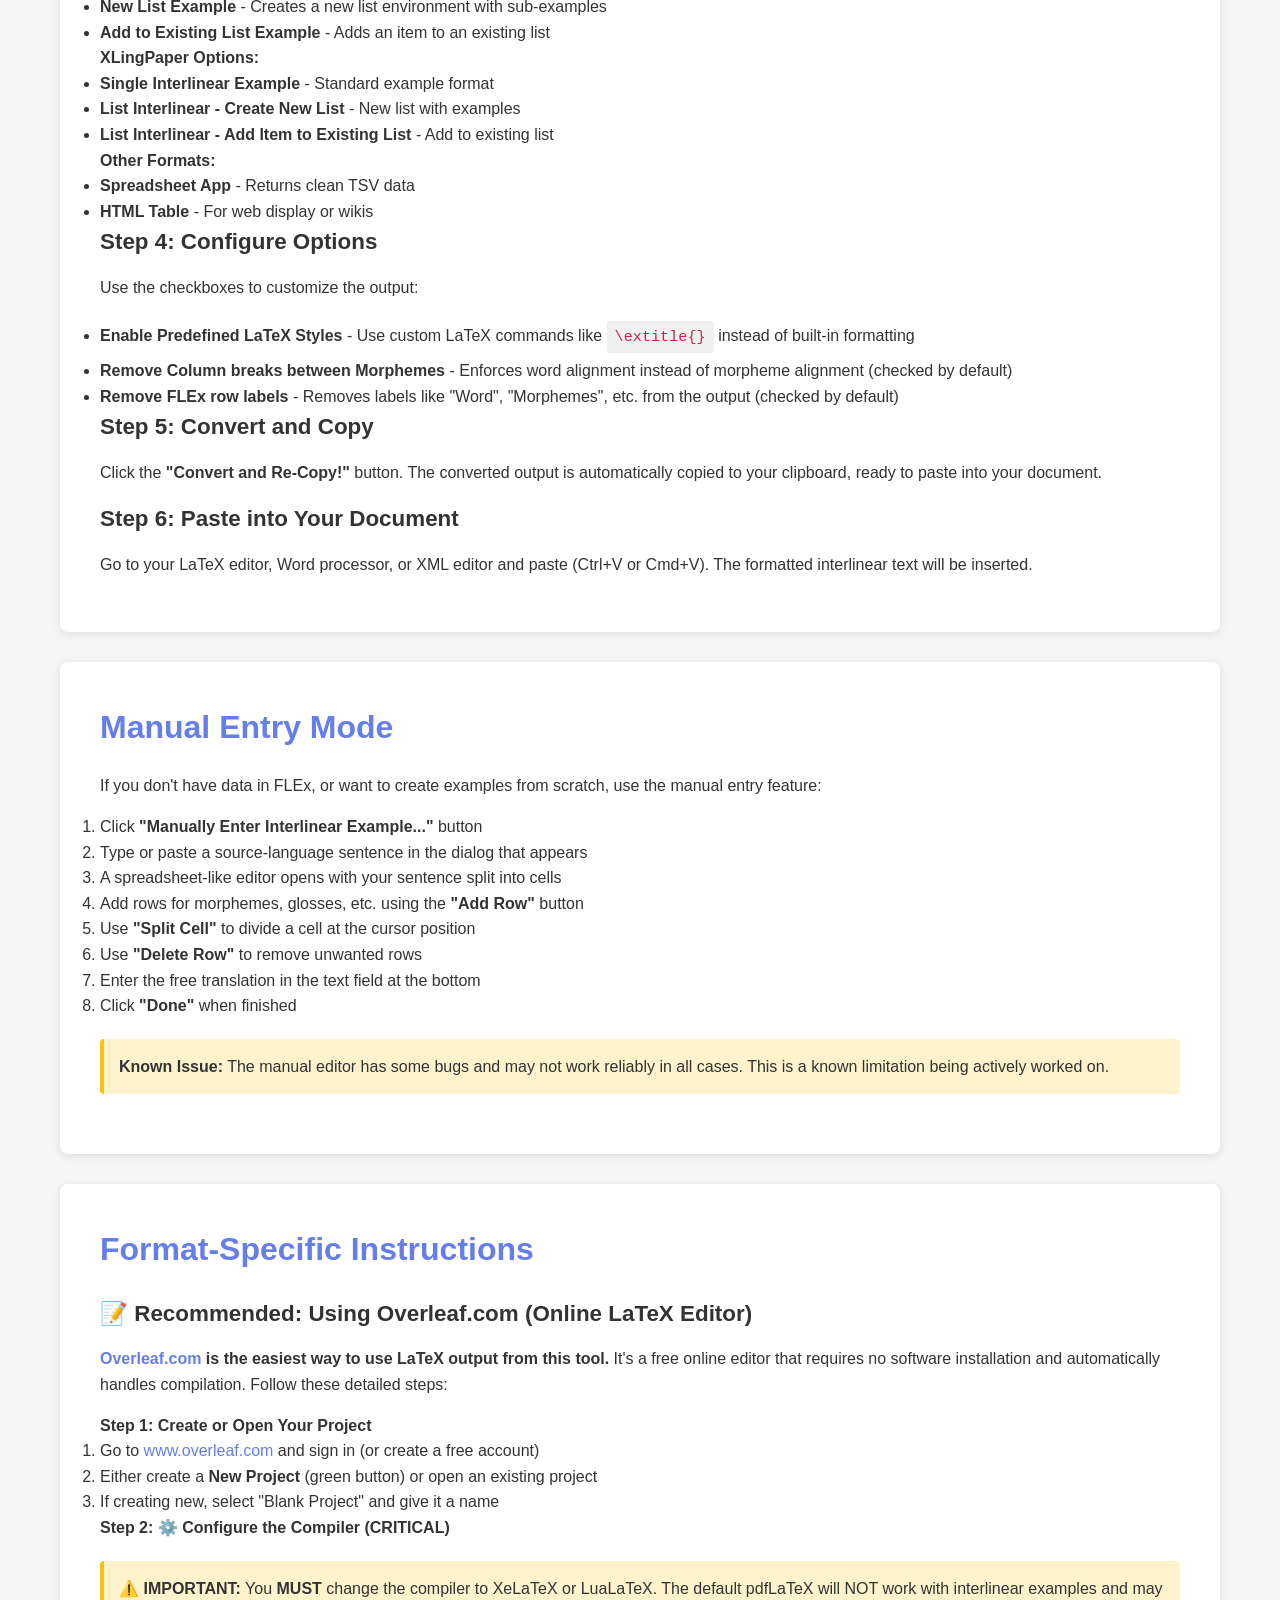
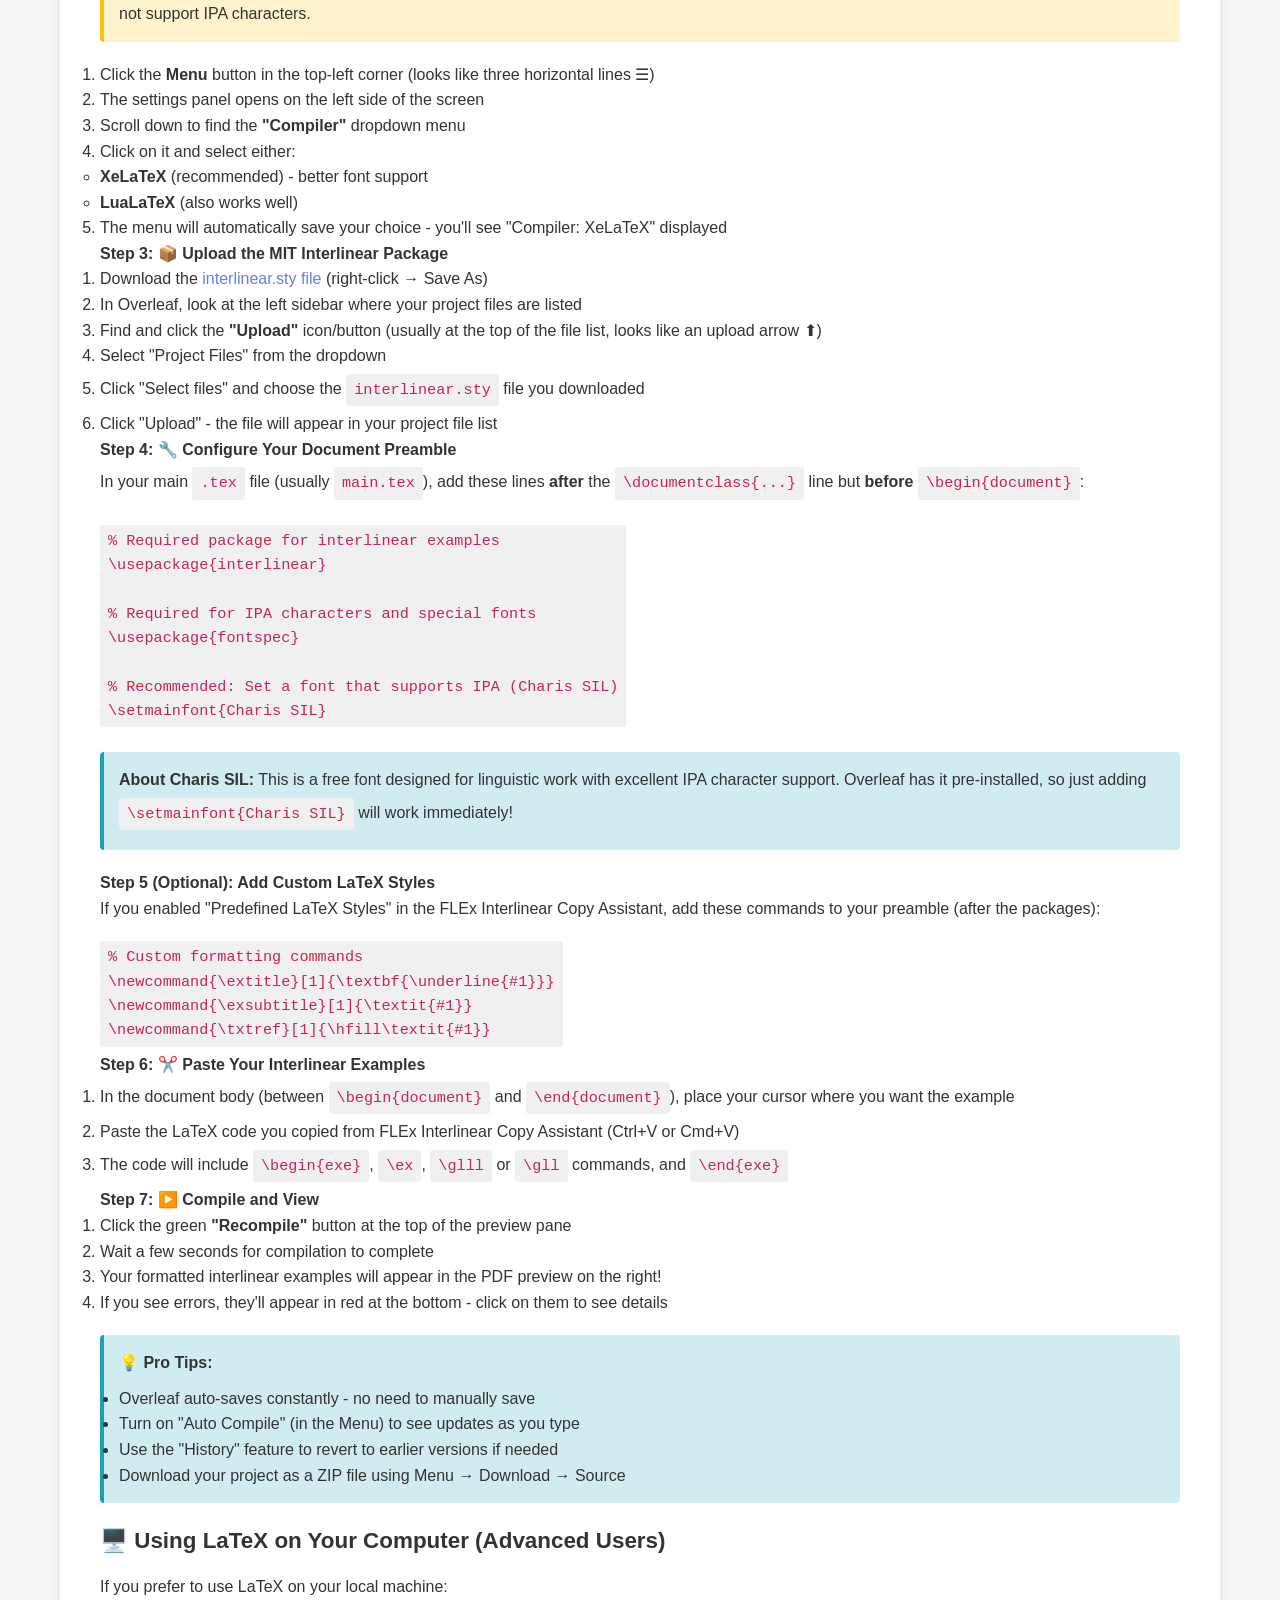
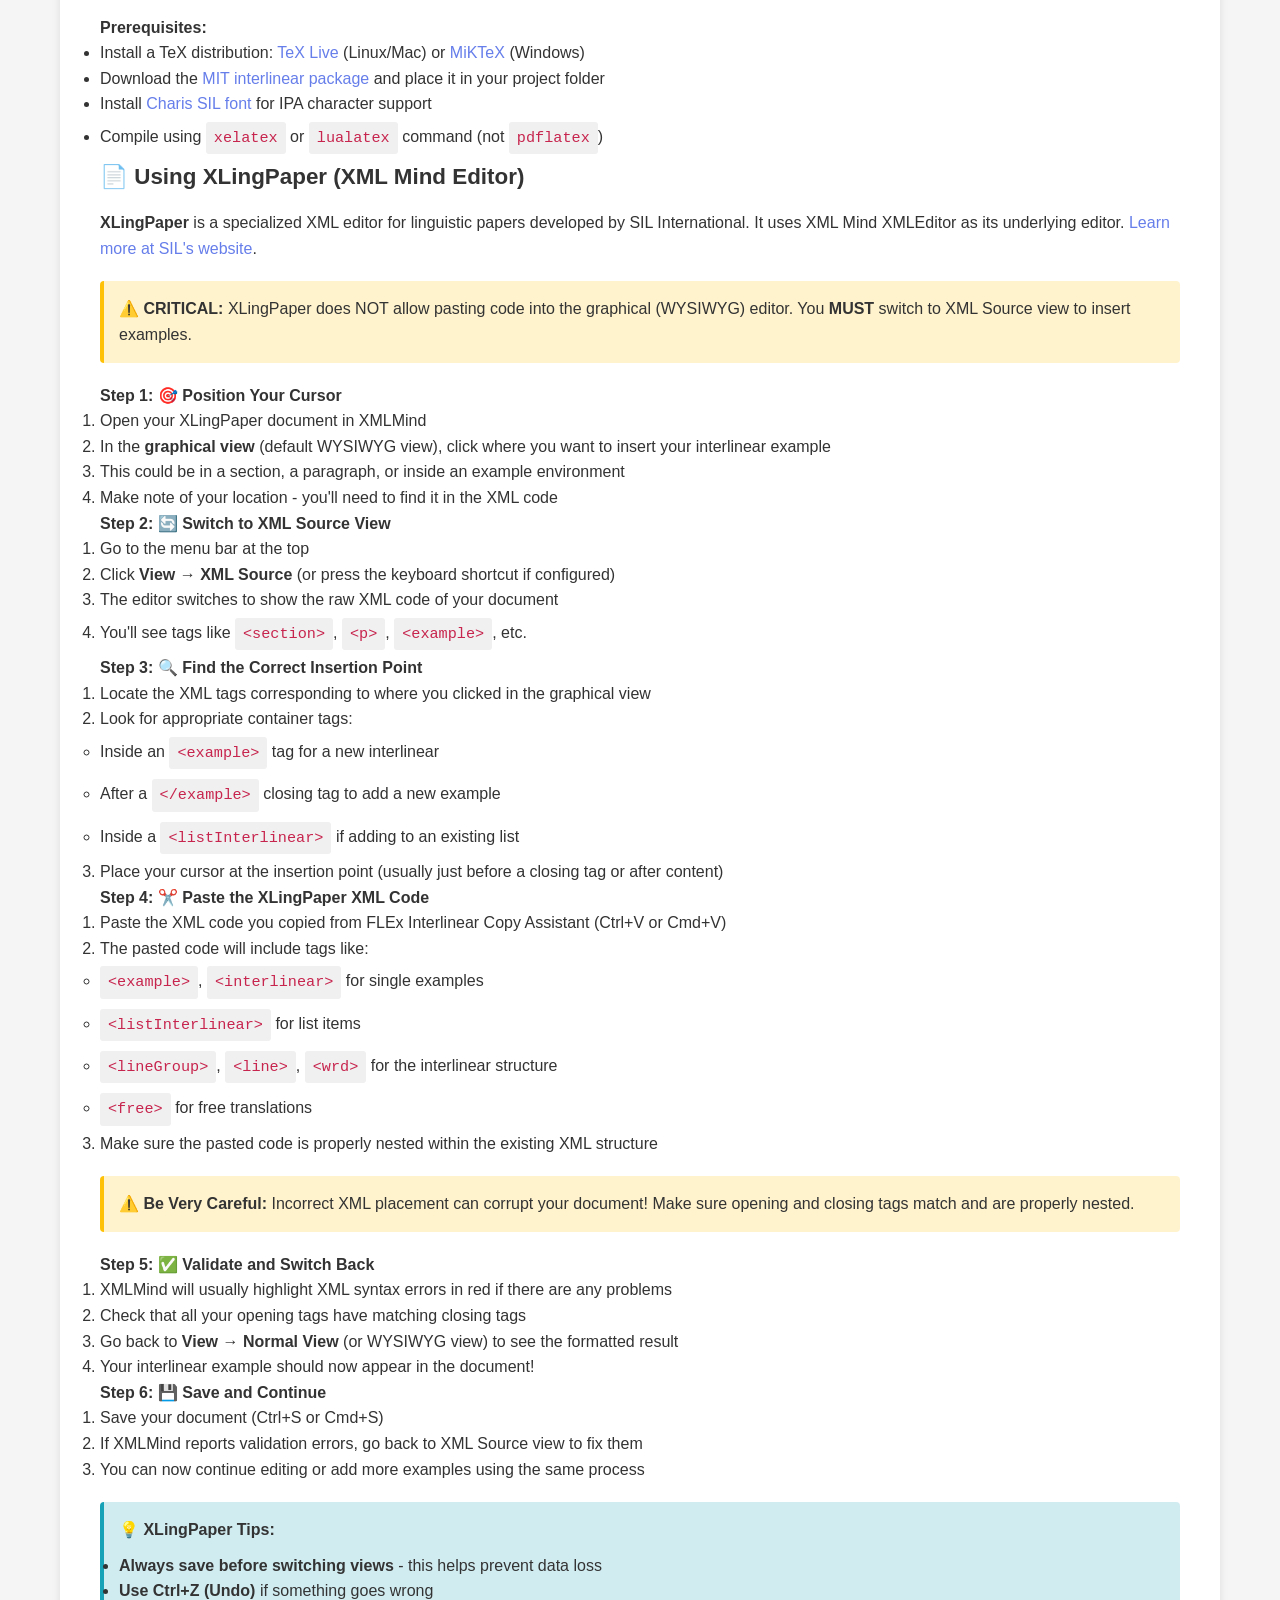
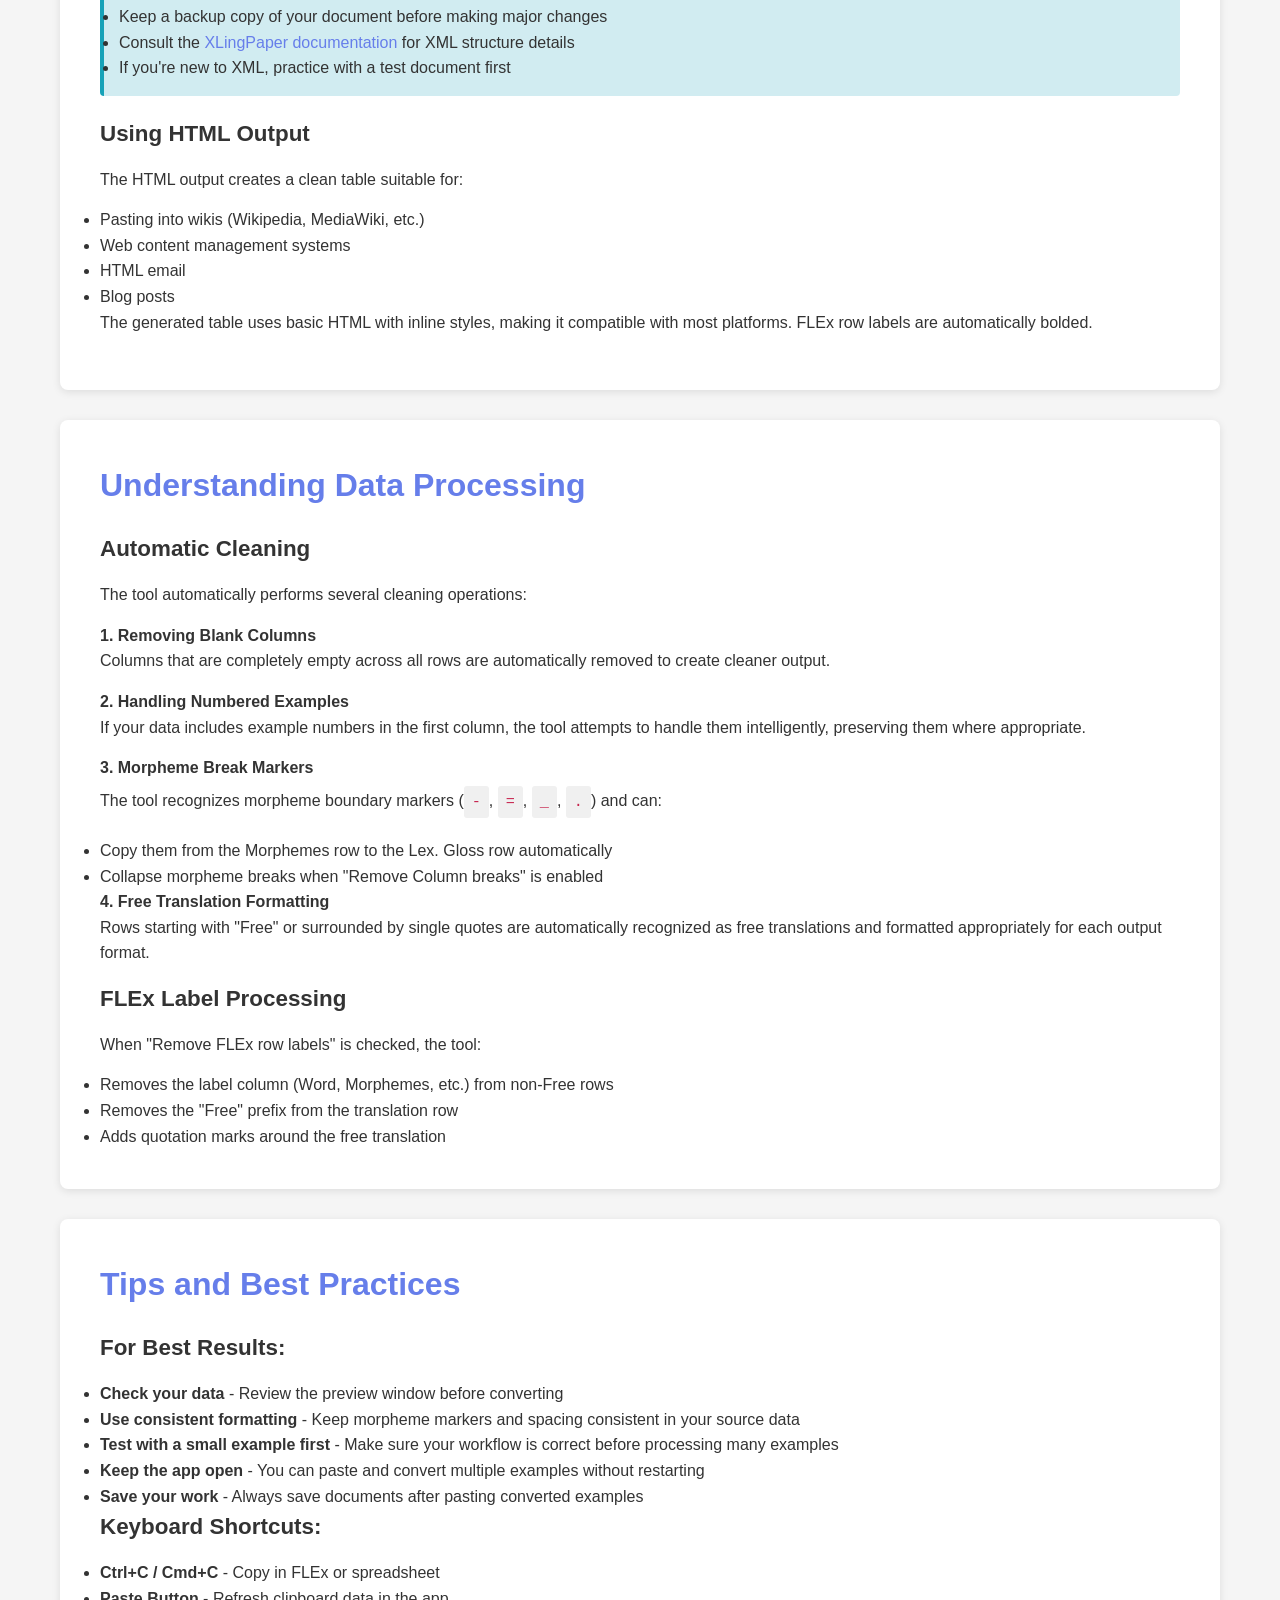
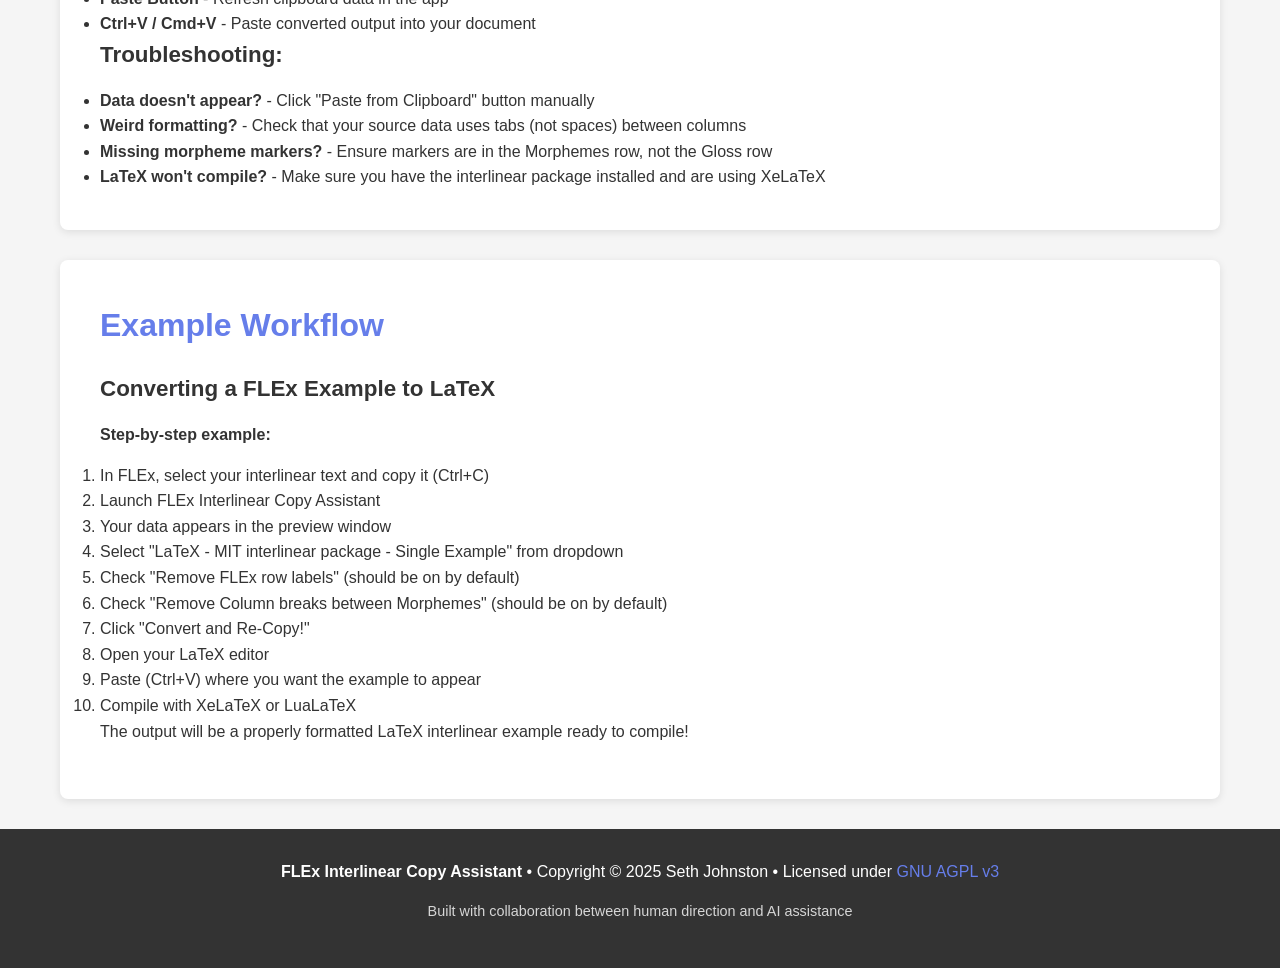
==== commit 95155990: "Expand Overleaf and XLingPaper instructions with detailed step-by-step guides Co-authored-by: ruling" ====
--- a/docs/user-guide.html
+++ b/docs/user-guide.html
@@ -150,72 +150,196 @@
         <section id="format-specific">
             <h2>Format-Specific Instructions</h2>
 
-            <h3>Using LaTeX Output</h3>
-            
-            <h4>Prerequisites:</h4>
-            <ul>
-                <li>Download the <a href="https://ctan.math.washington.edu/tex-archive/macros/latex/contrib/interlinear/interlinear.sty" target="_blank">MIT interlinear package</a></li>
-                <li>Include <code>\usepackage{interlinear}</code> in your LaTeX preamble</li>
-                <li>You may need to specify fonts that support IPA characters (e.g., <code>\usepackage{fontspec}</code> with XeLaTeX)</li>
-            </ul>
-
-            <h4>Optional: Define Custom Styles</h4>
-            <p>If you enable "Predefined LaTeX Styles", define these commands in your preamble:</p>
-            <pre><code>\newcommand{\extitle}[1]{\textbf{\underline{#1}}}
+            <h3>📝 Recommended: Using Overleaf.com (Online LaTeX Editor)</h3>
+            
+            <p>
+                <strong><a href="https://www.overleaf.com" target="_blank">Overleaf.com</a> is the easiest way to use LaTeX output from this tool.</strong> 
+                It's a free online editor that requires no software installation and automatically handles compilation. 
+                Follow these detailed steps:
+            </p>
+
+            <h4>Step 1: Create or Open Your Project</h4>
+            <ol>
+                <li>Go to <a href="https://www.overleaf.com" target="_blank">www.overleaf.com</a> and sign in (or create a free account)</li>
+                <li>Either create a <strong>New Project</strong> (green button) or open an existing project</li>
+                <li>If creating new, select "Blank Project" and give it a name</li>
+            </ol>
+
+            <h4>Step 2: ⚙️ Configure the Compiler (CRITICAL)</h4>
+            <div class="warning">
+                <strong>⚠️ IMPORTANT:</strong> You <strong>MUST</strong> change the compiler to XeLaTeX or LuaLaTeX. 
+                The default pdfLaTeX will NOT work with interlinear examples and may not support IPA characters.
+            </div>
+            
+            <ol>
+                <li>Click the <strong>Menu</strong> button in the top-left corner (looks like three horizontal lines ☰)</li>
+                <li>The settings panel opens on the left side of the screen</li>
+                <li>Scroll down to find the <strong>"Compiler"</strong> dropdown menu</li>
+                <li>Click on it and select either:
+                    <ul>
+                        <li><strong>XeLaTeX</strong> (recommended) - better font support</li>
+                        <li><strong>LuaLaTeX</strong> (also works well)</li>
+                    </ul>
+                </li>
+                <li>The menu will automatically save your choice - you'll see "Compiler: XeLaTeX" displayed</li>
+            </ol>
+
+            <h4>Step 3: 📦 Upload the MIT Interlinear Package</h4>
+            <ol>
+                <li>Download the <a href="https://ctan.math.washington.edu/tex-archive/macros/latex/contrib/interlinear/interlinear.sty" target="_blank">interlinear.sty file</a> (right-click → Save As)</li>
+                <li>In Overleaf, look at the left sidebar where your project files are listed</li>
+                <li>Find and click the <strong>"Upload"</strong> icon/button (usually at the top of the file list, looks like an upload arrow ⬆)</li>
+                <li>Select "Project Files" from the dropdown</li>
+                <li>Click "Select files" and choose the <code>interlinear.sty</code> file you downloaded</li>
+                <li>Click "Upload" - the file will appear in your project file list</li>
+            </ol>
+
+            <h4>Step 4: 🔧 Configure Your Document Preamble</h4>
+            <p>In your main <code>.tex</code> file (usually <code>main.tex</code>), add these lines <strong>after</strong> the <code>\documentclass{...}</code> line but <strong>before</strong> <code>\begin{document}</code>:</p>
+            
+            <pre><code>% Required package for interlinear examples
+\usepackage{interlinear}
+
+% Required for IPA characters and special fonts
+\usepackage{fontspec}
+
+% Recommended: Set a font that supports IPA (Charis SIL)
+\setmainfont{Charis SIL}</code></pre>
+
+            <div class="info">
+                <strong>About Charis SIL:</strong> This is a free font designed for linguistic work with excellent IPA character support. 
+                Overleaf has it pre-installed, so just adding <code>\setmainfont{Charis SIL}</code> will work immediately!
+            </div>
+
+            <h4>Step 5 (Optional): Add Custom LaTeX Styles</h4>
+            <p>If you enabled "Predefined LaTeX Styles" in the FLEx Interlinear Copy Assistant, add these commands to your preamble (after the packages):</p>
+            <pre><code>% Custom formatting commands
+\newcommand{\extitle}[1]{\textbf{\underline{#1}}}
 \newcommand{\exsubtitle}[1]{\textit{#1}}
 \newcommand{\txtref}[1]{\hfill\textit{#1}}</code></pre>
 
-            <h4>Compile with XeLaTeX or LuaLaTeX:</h4>
-            <p>
-                The generated LaTeX code uses <code>\glll</code> (or <code>\gll</code>) commands which work best
-                with XeLaTeX or LuaLaTeX compilers.
-            </p>
-
-            <h4>Using Overleaf.com:</h4>
-            <p>
-                <a href="https://www.overleaf.com" target="_blank">Overleaf</a> is a popular online LaTeX editor 
-                that works well with the FLEx Interlinear Copy Assistant output. Here's how to configure it:
-            </p>
-
-            <ol>
-                <li>Create a new project or open an existing one in Overleaf</li>
-                <li><strong>Configure the compiler:</strong> Click the <strong>Menu</strong> button (top left, three horizontal lines)</li>
-                <li>In the menu, find <strong>Compiler</strong> and select either <strong>XeLaTeX</strong> or <strong>LuaLaTeX</strong> from the dropdown
-                    <div class="warning">
-                        <strong>Important:</strong> Do NOT use pdfLaTeX - it won't compile the interlinear examples correctly and may not support IPA characters.
-                    </div>
+            <h4>Step 6: ✂️ Paste Your Interlinear Examples</h4>
+            <ol>
+                <li>In the document body (between <code>\begin{document}</code> and <code>\end{document}</code>), place your cursor where you want the example</li>
+                <li>Paste the LaTeX code you copied from FLEx Interlinear Copy Assistant (Ctrl+V or Cmd+V)</li>
+                <li>The code will include <code>\begin{exe}</code>, <code>\ex</code>, <code>\glll</code> or <code>\gll</code> commands, and <code>\end{exe}</code></li>
+            </ol>
+
+            <h4>Step 7: ▶️ Compile and View</h4>
+            <ol>
+                <li>Click the green <strong>"Recompile"</strong> button at the top of the preview pane</li>
+                <li>Wait a few seconds for compilation to complete</li>
+                <li>Your formatted interlinear examples will appear in the PDF preview on the right!</li>
+                <li>If you see errors, they'll appear in red at the bottom - click on them to see details</li>
+            </ol>
+
+            <div class="info">
+                <strong>💡 Pro Tips:</strong>
+                <ul style="margin-top: 10px;">
+                    <li>Overleaf auto-saves constantly - no need to manually save</li>
+                    <li>Turn on "Auto Compile" (in the Menu) to see updates as you type</li>
+                    <li>Use the "History" feature to revert to earlier versions if needed</li>
+                    <li>Download your project as a ZIP file using Menu → Download → Source</li>
+                </ul>
+            </div>
+
+            <h3>🖥️ Using LaTeX on Your Computer (Advanced Users)</h3>
+            
+            <p>If you prefer to use LaTeX on your local machine:</p>
+
+            <h4>Prerequisites:</h4>
+            <ul>
+                <li>Install a TeX distribution: <a href="https://www.tug.org/texlive/" target="_blank">TeX Live</a> (Linux/Mac) or <a href="https://miktex.org/" target="_blank">MiKTeX</a> (Windows)</li>
+                <li>Download the <a href="https://ctan.math.washington.edu/tex-archive/macros/latex/contrib/interlinear/interlinear.sty" target="_blank">MIT interlinear package</a> and place it in your project folder</li>
+                <li>Install <a href="https://software.sil.org/charis/" target="_blank">Charis SIL font</a> for IPA character support</li>
+                <li>Compile using <code>xelatex</code> or <code>lualatex</code> command (not <code>pdflatex</code>)</li>
+            </ul>
+
+            <h3>📄 Using XLingPaper (XML Mind Editor)</h3>
+            
+            <p>
+                <strong>XLingPaper</strong> is a specialized XML editor for linguistic papers developed by SIL International. 
+                It uses XML Mind XMLEditor as its underlying editor. 
+                <a href="https://software.sil.org/xlingpaper/" target="_blank">Learn more at SIL's website</a>.
+            </p>
+
+            <div class="warning">
+                <strong>⚠️ CRITICAL:</strong> XLingPaper does NOT allow pasting code into the graphical (WYSIWYG) editor. 
+                You <strong>MUST</strong> switch to XML Source view to insert examples.
+            </div>
+
+            <h4>Step 1: 🎯 Position Your Cursor</h4>
+            <ol>
+                <li>Open your XLingPaper document in XMLMind</li>
+                <li>In the <strong>graphical view</strong> (default WYSIWYG view), click where you want to insert your interlinear example</li>
+                <li>This could be in a section, a paragraph, or inside an example environment</li>
+                <li>Make note of your location - you'll need to find it in the XML code</li>
+            </ol>
+
+            <h4>Step 2: 🔄 Switch to XML Source View</h4>
+            <ol>
+                <li>Go to the menu bar at the top</li>
+                <li>Click <strong>View → XML Source</strong> (or press the keyboard shortcut if configured)</li>
+                <li>The editor switches to show the raw XML code of your document</li>
+                <li>You'll see tags like <code>&lt;section&gt;</code>, <code>&lt;p&gt;</code>, <code>&lt;example&gt;</code>, etc.</li>
+            </ol>
+
+            <h4>Step 3: 🔍 Find the Correct Insertion Point</h4>
+            <ol>
+                <li>Locate the XML tags corresponding to where you clicked in the graphical view</li>
+                <li>Look for appropriate container tags:
+                    <ul>
+                        <li>Inside an <code>&lt;example&gt;</code> tag for a new interlinear</li>
+                        <li>After a <code>&lt;/example&gt;</code> closing tag to add a new example</li>
+                        <li>Inside a <code>&lt;listInterlinear&gt;</code> if adding to an existing list</li>
+                    </ul>
                 </li>
-                <li>Upload the <a href="https://ctan.math.washington.edu/tex-archive/macros/latex/contrib/interlinear/interlinear.sty" target="_blank">interlinear.sty</a> 
-                    file to your project (click "Upload" button in the file list)</li>
-                <li>Add <code>\usepackage{interlinear}</code> to your document preamble</li>
-                <li>If using IPA characters, also add <code>\usepackage{fontspec}</code> to your preamble</li>
-                <li>Paste your converted LaTeX code from the FLEx Interlinear Copy Assistant into your document</li>
-                <li>Click <strong>Recompile</strong> to see your formatted interlinear examples</li>
+                <li>Place your cursor at the insertion point (usually just before a closing tag or after content)</li>
+            </ol>
+
+            <h4>Step 4: ✂️ Paste the XLingPaper XML Code</h4>
+            <ol>
+                <li>Paste the XML code you copied from FLEx Interlinear Copy Assistant (Ctrl+V or Cmd+V)</li>
+                <li>The pasted code will include tags like:
+                    <ul>
+                        <li><code>&lt;example&gt;</code>, <code>&lt;interlinear&gt;</code> for single examples</li>
+                        <li><code>&lt;listInterlinear&gt;</code> for list items</li>
+                        <li><code>&lt;lineGroup&gt;</code>, <code>&lt;line&gt;</code>, <code>&lt;wrd&gt;</code> for the interlinear structure</li>
+                        <li><code>&lt;free&gt;</code> for free translations</li>
+                    </ul>
+                </li>
+                <li>Make sure the pasted code is properly nested within the existing XML structure</li>
+            </ol>
+
+            <div class="warning">
+                <strong>⚠️ Be Very Careful:</strong> Incorrect XML placement can corrupt your document! 
+                Make sure opening and closing tags match and are properly nested.
+            </div>
+
+            <h4>Step 5: ✅ Validate and Switch Back</h4>
+            <ol>
+                <li>XMLMind will usually highlight XML syntax errors in red if there are any problems</li>
+                <li>Check that all your opening tags have matching closing tags</li>
+                <li>Go back to <strong>View → Normal View</strong> (or WYSIWYG view) to see the formatted result</li>
+                <li>Your interlinear example should now appear in the document!</li>
+            </ol>
+
+            <h4>Step 6: 💾 Save and Continue</h4>
+            <ol>
+                <li>Save your document (Ctrl+S or Cmd+S)</li>
+                <li>If XMLMind reports validation errors, go back to XML Source view to fix them</li>
+                <li>You can now continue editing or add more examples using the same process</li>
             </ol>
 
             <div class="info">
-                <strong>Tip:</strong> Overleaf automatically saves your work and shows compilation errors in real-time, 
-                making it easier to troubleshoot any formatting issues with your interlinear examples.
-            </div>
-
-            <h3>Using XLingPaper Output</h3>
-            
-            <div class="warning">
-                <strong>Important:</strong> XLingPaper does not allow pasting code into the graphical editor.
-            </div>
-
-            <h4>How to Insert XLingPaper Code:</h4>
-            <ol>
-                <li>In XLingPaper, click where you want to insert the example (in the graphical view)</li>
-                <li>Go to <strong>View → XML Source</strong></li>
-                <li>Carefully paste the XML code in the correct location</li>
-                <li>Be cautious - incorrect XML placement can corrupt your document</li>
-                <li>Use Ctrl+Z / Edit → Undo if something goes wrong</li>
-            </ol>
-
-            <div class="info">
-                <strong>Tip:</strong> If you're new to XML, read a basic XML tutorial before using this feature to understand
-                proper tag placement and document structure.
+                <strong>💡 XLingPaper Tips:</strong>
+                <ul style="margin-top: 10px;">
+                    <li><strong>Always save before switching views</strong> - this helps prevent data loss</li>
+                    <li><strong>Use Ctrl+Z (Undo)</strong> if something goes wrong</li>
+                    <li>Keep a backup copy of your document before making major changes</li>
+                    <li>Consult the <a href="https://software.sil.org/xlingpaper/documentation/" target="_blank">XLingPaper documentation</a> for XML structure details</li>
+                    <li>If you're new to XML, practice with a test document first</li>
+                </ul>
             </div>
 
             <h3>Using HTML Output</h3>
